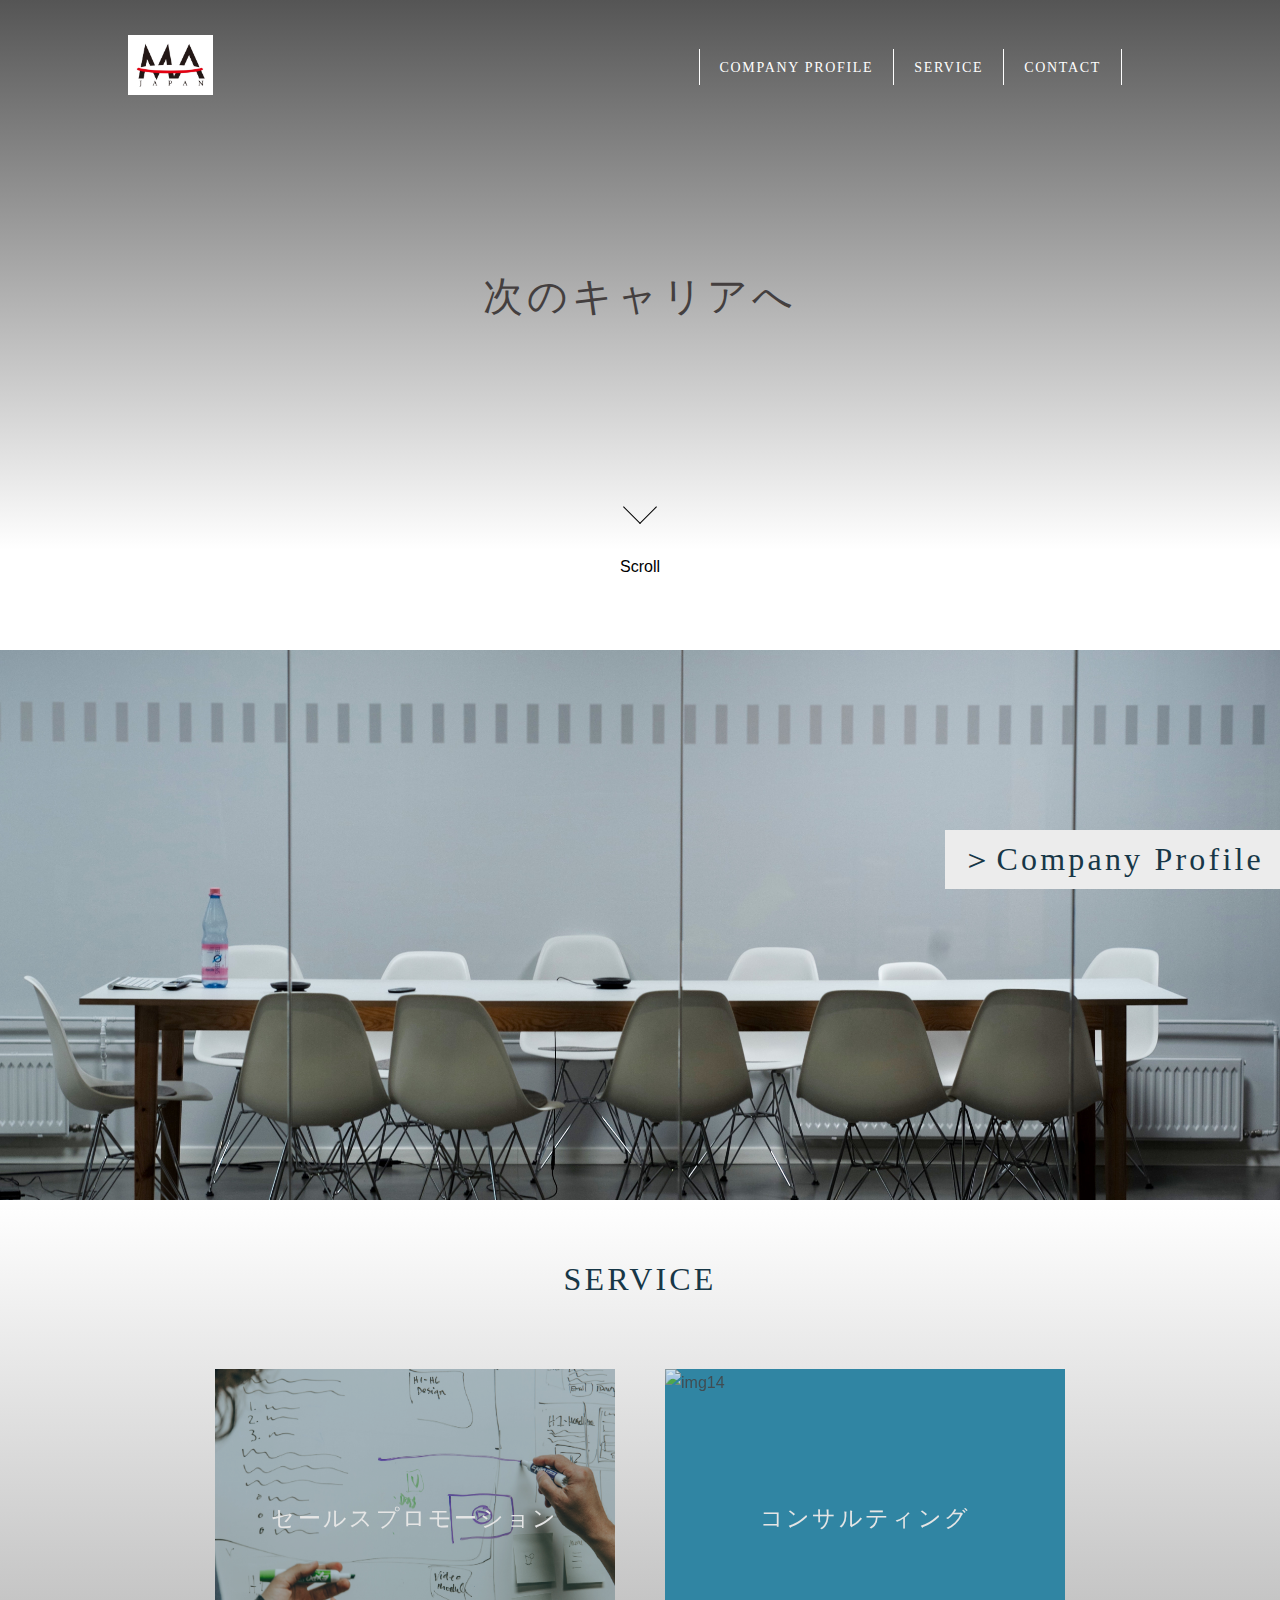
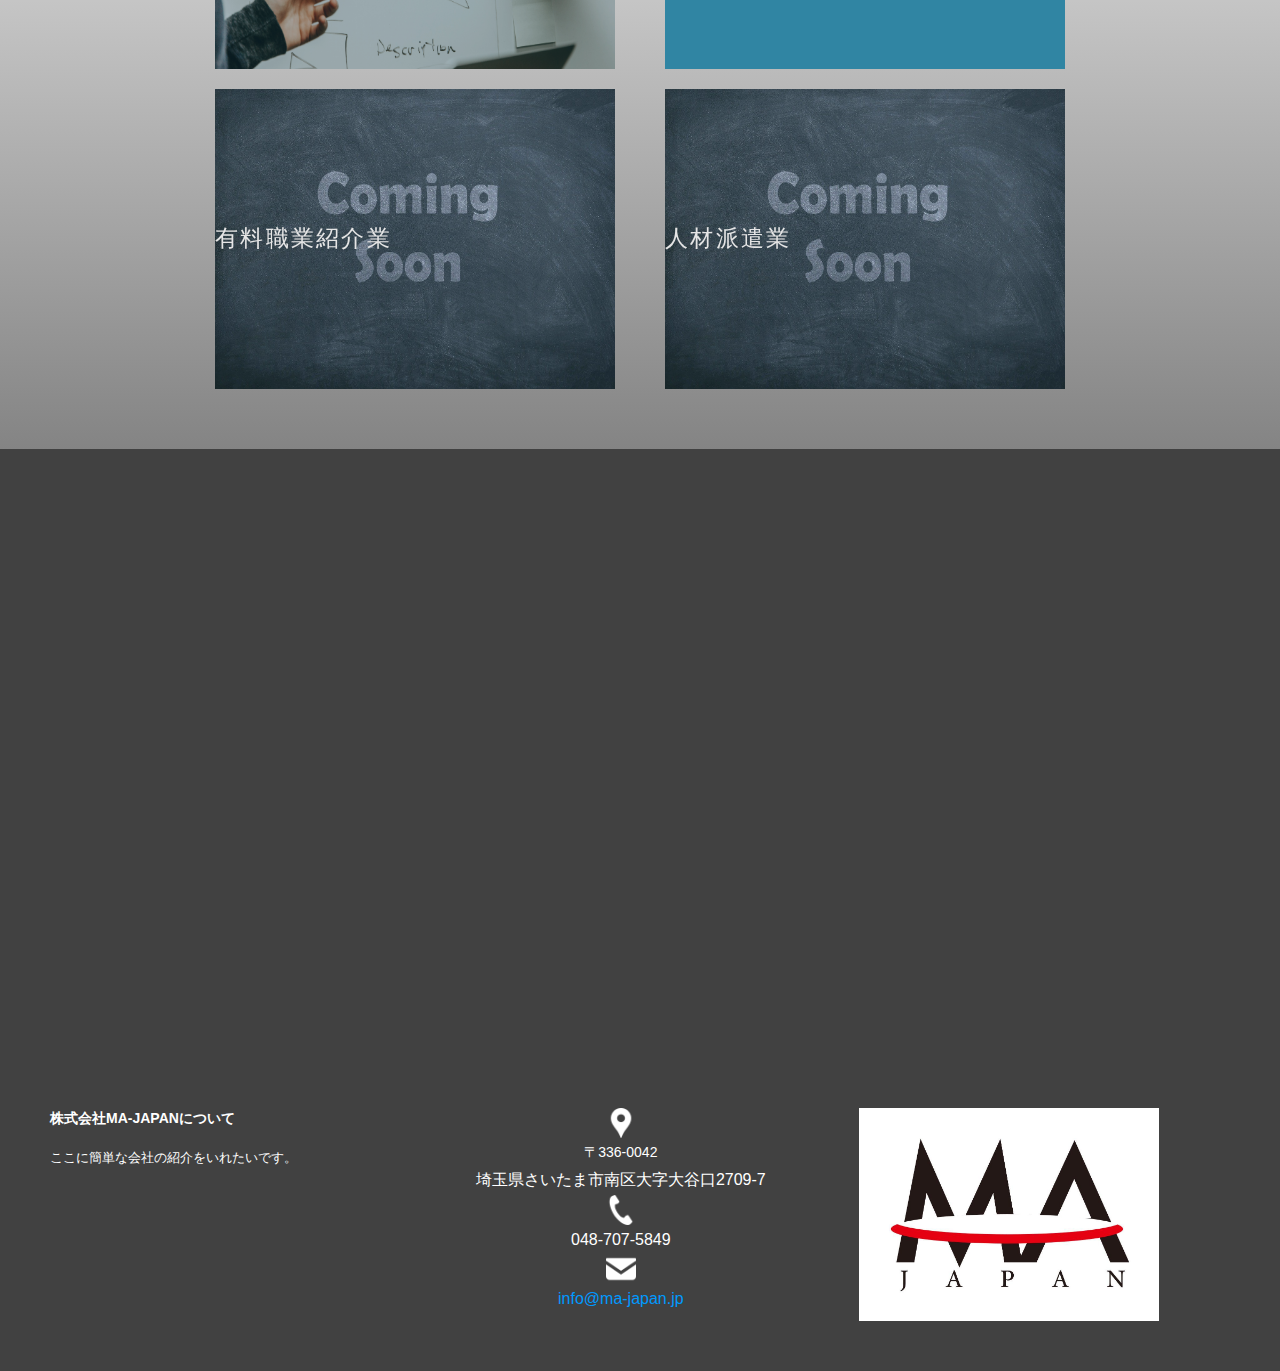
==== index.html @ 4486578c "Add files via upload" ====
<!DOCTYPE html>
<html lang="ja" xmlns:og="http://ogp.me/ns#">
<head>
  <meta http-equiv="Content-Type" content="text/html; charset=utf-8" />
  <meta http-equiv="Content-Style-Type" content="text/css" />
  <meta name="viewport" content="width=device-width, initial-scale=1, maximum-scale=1, user-scalable=no"/>
  <title>株式会社MA-JAPAN</title>
  <meta name="keywords" content="" />
  <meta name="description" content="" />
  <meta http-equiv="content-style-type" content="text/css" />
  <link rel="stylesheet" type="text/css" href="css/style.css" media="screen and (min-width: 899px)"/>
  <link rel="stylesheet" type="text/css" href="css/sp.css" media="screen and (max-width: 900px)"/>
  <link rel="stylesheet" type="text/css" href="css/index.css">
  <link rel="stylesheet" type="text/css" href="css/responsive.css">
  <script src="https://ajax.googleapis.com/ajax/libs/jquery/2.0.3/jquery.min.js"></script>
  <script type="text/javascript" src="js/common.js"></script>
  <script type="text/javascript" src="js/jquery.js"></script>
  <link rel="icon" href="img/favicon.ico">
  <script>
  $(function(){
    click_menu();
  });

  // クリックアクション
  function click_menu(){
    $('a[href^="#"]').click(function(){
      var speed = 1000;
      var href = $(this).attr("href");
      var target = $(href == "#" || href == "" ? 'html' : href);
      var position = target.offset().top;
      $('body,html').animate({scrollTop:position}, speed, 'swing');
      return false;
    });
  }

  // ローディングアニメーション
  window.onload = function() {
    let spinner = document.getElementById('my-spinner');

    // .box に .loaded を追加してローディング表示を消す
    spinner.classList.add('loaded');
  }
</script>
</head>
<body>
  <div id="my-spinner" class="box">
    <!-- type1 〜 type8 はお好みで -->
    <div class="spinner type1">
      <span>Loading...</span>
    </div>
  </div>
  <div id="main_all">
    <header>
      <!-- ヘッダー部分 -->
      <div id="main_header">
        <!-- <a href="index.html"><p class="main_header_logo">MA-JAPAN</p></a> -->
        <div id="main_header_logo">
          <img src="img/white_logo.jpg" alt="ヘッダーロゴ"></a>
          <div id="logo_font">
            <!-- <p>MA-JAPAN</p> -->
          </div>
        </div>
        <div id="main_header_info">
          <ul class="header_menu">
            <li class="btn1"><a href="company.html">COMPANY PROFILE</a></li>
            <li class="btn2"><a href="service.html">SERVICE</a></li>
            <li class="btn3"><a href="contact.html">CONTACT</a></li>
          </ul>
        </div>
      </div>
      <!-- ここからメイン部分 -->
      <a class="menu">
        <span class="menu__line menu__line--top"></span>
        <span class="menu__line menu__line--center"></span>
        <span class="menu__line menu__line--bottom"></span>
      </a>
      <nav class="gnav">
        <div class="gnav__wrap">
          <ul class="gnav__menu">
            <li class="gnav__menu__item"><a href="company.html">COMPANY PROFILE</a></li>
            <li class="gnav__menu__item"><a href="service.html">SERVICE</a></li>
            <li class="gnav__menu__item"><a href="contact.html">CONTACT</a></li>
          </ul>
        </div>
      </nav>
    </header>
    <main>
      <!-- <div id="container"> -->
      <div id="inner">
        <p classs="main_l">次のキャリアへ</p>
      </div><!-- inner -->
      <div id="scroll">
        <a href="#main_next"><span></span>Scroll</a>
      </div>
    </div>
    <div id="main_next">
    </div>
    <div id="servise_font">
      <a href="company.html" class="btn-flat-simple">
        <i class="fa fa-caret-right"></i>
        ＞Company Profile
      </a>
    </div>
    <div id="img_f">
      <!-- <img src="img/scott-graham-5fNmWej4tAA-unsplash.jpg" alt="FEATURES" class="img" width="50%"> -->
    </div>
    <div id="second_all">
      <div id="servise">
        <p class="btn-flat">
          <i class="fa fa-caret-right"></i>
          SERVICE
        </p>
      </div>
      <div id="servise_all">
        <div class="grid">
          <div id="service_pic">
            <li>
              <figure class="effect-sadie">
                <img src="img/kaleidico-26MJGnCM0Wc-unsplash.jpg" alt="img02"/>
                <figcaption>
                  <h2>セールスプロモーション<span></span></h2>
                  <p>マーケティングや広告と連携することで、売り上げだけでなくユーザーエクスペリエンスを向上することができます。</p>
                  <a href="service.html">View more</a>
                </figcaption>
              </figure>
            </li>
          </div>
          <div id="service_pic">
            <figure class="effect-sadie">
              <img src="img/https___www.lifeofpix.com_wp-content_uploads_2018_06_310-jira1109-chim.jpg" alt="img14"/>
              <figcaption>
                <h2>コンサルティング <span></span></h2>
                <p>ここに簡単な解説を入れます。</p>
                <a href="service.html">View more</a>
              </figcaption>
            </figure>
          </div>
        </div>
        <div class="grid">
          <div id="service_pic">
            <figure class="effect-sadie">
              <img src="img/coming-soon-2550190_1280.jpg" alt="img02"/>
              <figcaption>
                <h3>有料職業紹介業 <span></span></h3>
                <p>ここに簡単な解説を入れます。</p>
                <a href="service.html">View more</a>
              </figcaption>
            </figure>
          </div>
          <div id="service_pic">
            <figure class="effect-sadie">
              <img src="img/coming-soon-2550190_1280.jpg" alt="img14"/>
              <figcaption>
                <h3>人材派遣業 <span></span></h3>
                <p>ここに簡単な解説を入れます。</p>
                <a href="service.html">View more</a>
              </figcaption>
            </figure>
          </div>
        </div>
      </div>
    </div>
  </main>
  <div id="map">
    <iframe src="https://www.google.com/maps/embed?pb=!1m18!1m12!1m3!1d5468.989412065244!2d139.69213723415893!3d35.86037176868187!2m3!1f0!2f0!3f0!3m2!1i1024!2i768!4f13.1!3m3!1m2!1s0x6018954a46670385%3A0x32620290a5b397e2!2z44CSMzM2LTAwNDIg5Z-8546J55yM44GV44GE44Gf44G-5biC5Y2X5Yy65aSn5a2X5aSn6LC35Y-j77yS77yX77yQ77yZ4oiS77yX!5e0!3m2!1sja!2sjp!4v1597190887339!5m2!1sja!2sjp"
    width="100%" height="600px" frameborder="0" style=filter:grayscale(50%);-webkit-filter:grayscale(50%) allowfullscreen></iframe>
  </div>
  <footer class="footer">
    <div class="footer-left col-md-4 col-sm-6">
      <p class="about">
        <span>株式会社MA-JAPANについて</span> ここに簡単な会社の紹介をいれたいです。
      </p>
      <!-- <div class="icons">
      <a href="#"><i class="fa fa-facebook"></i></a>
      <a href="#"><i class="fa fa-twitter"></i></a>
      <a href="#"><i class="fa fa-linkedin"></i></a>
      <a href="#"><i class="fa fa-google-plus"></i></a>
      <a href="#"><i class="fa fa-instagram"></i></a>
    </div> -->
  </div>
  <div class="footer-center col-md-4 col-sm-6">
    <img src="img/map.png" alt="tel.png">
    <div id="icon">
      <p><span> 〒336-0042</span> 埼玉県さいたま市南区大字大谷口2709-7</p>
    </div>
    <img src="img/tel.png" alt="tel.png">
    <div id="icon">
      <p> 048-707-5849</p>
    </div>
    <img src="img/mail.png" alt="tel.png">
    <div id="icon">
      <p><a href="#">info@ma-japan.jp</a></p>
    </div>
  </div>
  <div class="footer-right col-md-4 col-sm-6">
    <!-- <h2> Company<span> logo</span></h2> -->
    <img src="img/white_logo.jpg" alt=""></a>
    <!-- <p class="name"> Company Name &copy; 2016</p> -->
  </div>
</footer>
<div class="clear"></div>
</body>
</html>
---- css/style.css ----
@charset "utf-8";
*{margin:0;padding:0;}
body{
	font: 15px "游ゴシック","YuGothic","ヒラギノ角ゴ Pro W3","Hiragino Kaku Gothic Pro","ＭＳ Ｐゴシック","MS PGothic","メイリオ","Meiryo",arial,Osaka,Sans-Serif;
	color:#443f3f;
	min-width:1080px;
	line-height: 1.8em;
	position: relative;
}
a{
	text-decoration:none;
	color:#1d2088;
}
a:hover{
	color: #CB99CA;
	text-decoration:none;
}
a:active, a:focus{
	outline: 0;
}
a:hover img{
	opacity:0.9;
	filter:alpha(opacity=90);
	-ms-filter: “alpha( opacity=90 )”;
}
img{
	border:0;
}
ul,li{
	list-style: none;
}
.clear{
	clear:both;
}
.center{
	text-align:center;
}
.left{
	text-align: left;
}
.right{
	text-align: right;
}

/* PC専用 */
.pcnon{
	display: none;
}

/* ヘッダー */
h1{
	text-align:center;
	font-size: 12px;
	font-weight: normal;
}
h2{
	text-align:center;
	padding-top: 15px;
}
h2 img{
	width: 189px;
}

@charset "utf-8";

*{margin:0;padding:0;}

/* メニュー */

/*menu*/
.menu{
    height: 20px;
    position: absolute;
    right: 20px;
    top: 55px;
    width: 30px;
    z-index: 99;
		cursor: pointer;
		display: none
}
.menu__line{
    background: white;
    display: block;
    height: 2px;
    position: absolute;
    transition:transform .3s;
    width: 100%;
}
.menu__line--center{
    top: 9px;
}
.menu__line--bottom{
    bottom: 0;
}
.menu__line--top.active{
    top: 8px;
    transform: rotate(45deg);
}
.menu__line--center.active{
    transform:scaleX(0);
}
.menu__line--bottom.active{
    bottom: 10px;
    transform: rotate(135deg);
}
/*gnav*/
.gnav{
    background: rgba(0,0,0,0.8);
    display: none;
    height: 100%;
    position: fixed;
    width: 100%;
    z-index: 98;
    top: 0;
}
.gnav__wrap{
    align-items:center;
    display: flex;
    justify-content: center;
    position: absolute;
    width: 100%;
}
.gnav__menu__item{
    margin: 40px 0;
}
.gnav__menu__item a{
	color: #fff;
    font-size: 2em;
    font-weight: bold;
    padding: 40px;
	text-decoration: none;
    transition: .5s;
}
.gnav__menu__item a:hover{
    color: #666;
}


/* メイン */
.inner{
	width:1030px;
	margin:0 auto;
}

/* フッター */
.footlogo{
	background: #eee;
	text-align: center;
	margin-top: 70px;
	padding: 20px 0 18px;
}
.footlogo img{
	width: 189px;
}
---- css/sp.css ----
@charset "utf-8";
@import url("css/drawer.min.css");

*{margin:0;padding:0;}
body{
	font: 14px "游ゴシック","YuGothic","ヒラギノ角ゴ Pro W3","Hiragino Kaku Gothic Pro","ＭＳ Ｐゴシック","MS PGothic","メイリオ","Meiryo",arial,Osaka,Sans-Serif;
	color:#443f3f;
	line-height: 1.8em;
}
a{
	text-decoration:none;
	color:#1d2088;
}
a:hover{
	color: #FAEE00;
	text-decoration:none;
}
a:active, a:focus{
	outline: 0;
}
a:hover img{
	opacity:0.9;
	filter:alpha(opacity=90);
	-ms-filter: “alpha( opacity=90 )”;
}
img{
	border:0;
}
ul,li{
	list-style: none;
}
.clear{
	clear:both;
}
.center{
	text-align:center;
}
.left{
	text-align: left;
}
.right{
	text-align: right;
}
/* SP専用 */
.spnone{
	display: none;
}

/* ヘッダー */
h1{
	font-size: 11px;
	font-weight: normal;
	text-align: center;
}
header h2{
	padding: 10px 0 10px;
	text-align:center;
}
header h2 img{
	width: 37%;
}

/* メニュー */

/*menu*/
.menu{
    height: 20px;
    position: absolute;
    right: 20px;
    top: 55px;
    width: 30px;
    z-index: 99;
		/* display: none; */
}
.menu__line{
    background: white;
    display: block;
    height: 2px;
    position: absolute;
    transition:transform .3s;
    width: 100%;
}
.menu__line--center{
    top: 9px;
}
.menu__line--bottom{
    bottom: 0;
}
.menu__line--top.active{
    top: 8px;
    transform: rotate(45deg);
}
.menu__line--center.active{
    transform:scaleX(0);
}
.menu__line--bottom.active{
    bottom: 10px;
    transform: rotate(135deg);
}
/*gnav*/
.gnav{
    background: rgba(0,0,0,0.8);
    display: none;
    height: 100%;
    position: fixed;
    width: 100%;
    z-index: 98;
    top: 0;
}
.gnav__wrap{
    align-items:center;
    display: flex;
    /* height: 100%; */
    justify-content: center;
    position: absolute;
    width: 100%;
}
.gnav__menu__item{
    margin: 40px 0;
}

.gnav__menu {
	margin-top: 40px;
}

.gnav__menu__item a{
	color: #fff;
    font-size: 2em;
    font-weight: bold;
    /* padding: 40px; */
	text-decoration: none;
    transition: .5s;
}
.gnav__menu__item a:hover{
    color: #666;
}


/* メイン */
.spinner{
	width:92%;
	margin:0 auto;
}

/* フッター */
footer{
	background: #eee;
	padding: 30px 0 28px;
	/* margin-top: 50px; */
}
.footlogo{
	text-align: center;
}
.footlogo img{
	width: 40%;
}

/* ページトップ */
#page-top {
	position: fixed;
	bottom: 0px;
	right: 20px;
	font-size: 10px;
  font-weight:bold;
	z-index: 9999;
	background: #000;
	border-radius: 5px;
	letter-spacing: 0.1em;
	text-align:center;
	line-height:1.3em;
}
#page-top a {
	color: #fff;
	display: block;
  padding: 6px 4px 5px 5px;
}
#page-top a:hover {
	background: #f4901e;
  color: #fff;
  border-radius: 5px;
}
---- css/index.css ----
@charset "UTF-8";

/*---Reset---*/
body, h1, h2, h3, h4, h5, h6, p, address,
ul, ol, li, dl, dt, dd, img, form, table, tr, th, td {
	margin: 0;
	padding: 0;
	border: none;
	font-style: normal;
	font-weight: normal;
	font-size: 100%;
	text-align: left;
	list-style-type: none;
	border-collapse: collapse;
}

textarea { font-size: 100%; vertical-align:middle;}
img { border-style: none; display: block; }
hr { display: none; }
em{font-style: normal}
input{line-height:auto;vertical-align:middle;}
strong.more{color:#c30}
a{text-decoration: none;}

html {
}

body {
	font-family:'ヒラギノ角ゴ Pro W3','Hiragino Kaku Gothic Pro','メイリオ',Meiryo,'ＭＳ Ｐゴシック',sans-serif;
}

/*クラス定義*/
.clearfix:after {
	content: ".";
	display: block;
	clear: both;
	height: 0;
	visibility: hidden;
}

.clearfix {
	display: inline-table;
}

/* Hides from IE-mac \*/
* html .clearfix{height: 1%;}
*+html .clearfix{min-height: 1%;}
.clearfix {display: block;}
/* End hide from IE-mac */

* {
	-webkit-box-sizing: border-box;
	-moz-box-sizing: border-box;
	-o-box-sizing: border-box;
	-ms-box-sizing: border-box;
	box-sizing: border-box;
}

/*--- ページ基本デザイン ---*/

/* ローディングアニメーション */
.spinner {
  position: absolute;
  top: 50%;
  left: 50%;
  -webkit-transform: translate(-50%, -50%);
          transform: translate(-50%, -50%);
  -webkit-transform-origin: center;
          transform-origin: center;
  width: 120px;
  height: 120px;
}

/* Loading テキスト */
.spinner span {
  position: absolute;
  top: 50%;
  left: 50%;
  -webkit-transform: translate(-50%, -50%);
          transform: translate(-50%, -50%);
  font-size: 12px;
}
/* 1番目のアニメーションの場合 */
.spinner.type1 {
  border-radius: 50%;
  border-width: 8px;
  border-style: solid;
  border-color: #fff rgba(255, 255, 255, 0.12) rgba(255, 255, 255, 0.12);
  /* ローディング要素のアニメーションを指定 */
  -webkit-animation: spinner1_1 1.5s infinite linear forwards;
          animation: spinner1_1 1.5s infinite linear forwards;
}
.spinner.type1 span {
  /* Loading テキストのアニメーションを指定 */
  animation: spinner_loading_text 1.5s infinite linear forwards reverse;
}

/* ローディング要素のアニメーション内容 */
@-webkit-keyframes spinner1_1 {
  0% {
    -webkit-transform: translate(-50%, -50%) rotate(0);
            transform: translate(-50%, -50%) rotate(0);
  }
  100% {
    -webkit-transform: translate(-50%, -50%) rotate(360deg);
            transform: translate(-50%, -50%) rotate(360deg);
  }
}

@keyframes spinner1_1 {
  0% {
    -webkit-transform: translate(-50%, -50%) rotate(0);
            transform: translate(-50%, -50%) rotate(0);
  }
  100% {
    -webkit-transform: translate(-50%, -50%) rotate(360deg);
            transform: translate(-50%, -50%) rotate(360deg);
  }
}

/* Loading テキストのアニメーション内容 */
@-webkit-keyframes spinner_loading_text {
  0% {
    opacity: 1;
    -webkit-transform: translate(-50%, -50%) rotate(0deg);
            transform: translate(-50%, -50%) rotate(0deg);
  }
  50% {
    opacity: 0;
    -webkit-transform: translate(-50%, -50%) rotate(180deg);
            transform: translate(-50%, -50%) rotate(180deg);
  }
  100% {
    opacity: 1;
    -webkit-transform: translate(-50%, -50%) rotate(360deg);
            transform: translate(-50%, -50%) rotate(360deg);
  }
}
@keyframes spinner_loading_text {
  0% {
    opacity: 1;
    -webkit-transform: translate(-50%, -50%) rotate(0deg);
            transform: translate(-50%, -50%) rotate(0deg);
  }
  50% {
    opacity: 0;
    -webkit-transform: translate(-50%, -50%) rotate(180deg);
            transform: translate(-50%, -50%) rotate(180deg);
  }
  100% {
    opacity: 1;
    -webkit-transform: translate(-50%, -50%) rotate(360deg);
            transform: translate(-50%, -50%) rotate(360deg);
  }
}

.box{
  position: fixed;
  top: 0;
  left: 0;
  width: 100vw;
  height: 100vh;
  z-index: 9999;
  -webkit-transition: all 1.2s ease; /* 1.2秒でフェードアウト */
          transition: all 1.2s ease;
  color: #fff; /* ローディングアニメーションカラー */
  background-color: #333; /* 背景カラー */
}

/* ローディング表示を消すための定義 */
.box.loaded{
  opacity:0;
  visibility:hidden;
  pointer-events:none;
}



#scroll {
	padding-top: 30px;
	margin: 0 auto;
	text-align: center;
}
 #scroll a {
  padding-top: 70px;
	color: black;
}
#scroll a span {
  position: absolute;
  top: 90%;
  left: 50%;
  width: 24px;
  height: 24px;
  margin-left: -12px;
  border-left: 1px solid black;
  border-bottom: 1px solid black;
  -webkit-transform: rotate(-45deg);
  transform: rotate(-45deg);
  -webkit-animation: sdb 1.5s infinite;
  animation: sdb 1.5s infinite;
  box-sizing: border-box;
}
@-webkit-keyframes sdb {
  0% {
    -webkit-transform: rotate(-45deg) translate(0, 0);
    opacity: 0;
  }
  50% {
    opacity: 1;
  }
  100% {
    -webkit-transform: rotate(-45deg) translate(-20px, 20px);
    opacity: 0;
  }
}
@keyframes sdb {
  0% {
    transform: rotate(-45deg) translate(0, 0);
    opacity: 0;
  }
  50% {
    opacity: 1;
  }
  100% {
    transform: rotate(-45deg) translate(-20px, 20px);
    opacity: 0;
  }
}

#main_all {
	background-size: cover;
	background-position: center;
	background-repeat: no-repeat;
	height: 550px;
	width: 100%;
	background: -moz-linear-gradient(top, #555555, #FFF);
	background: -webkit-linear-gradient(top, #555555, #FFF);
	background: linear-gradient(to bottom, #555555, #FFF);
	margin-bottom: 100px;
	position: relative;
}


#main_header {
	width: 1140px;
	margin: 0 auto;
	height: 70px;
	padding-top: 20px;
	/* border-bottom: 1px solid #9f9f9f; */
	/* background-color: yellow; */
}

#main_header_logo {
	display: flex;
	/* background-color: #9f9f9f; */
	float: left;
	height: 70px;
	width: 70px;
	font-size: 14px;
	color: white;
	/* line-height: 60px; */
	padding-top: 15px;
	font-family: 'Roboto Slab', serif
}

#main_header_logo img {
	height: 60px;
}

#logo_font p{
	width: 80px;
	padding-top: 15px;
}

#main_header_info {
	/* background-color: green; */
	float: right;
	margin: 29px 30px;
}

/* liと：の間を空けると反応しないよ */
#main_header_info li:first-child {
	border-left: 1px solid white;
}

#main_header_info li {
	float: left;
	border-right: 1px solid white;
	padding: 10px 20px;
	line-height: 15px;
}

#main_header_info li a {
	font-size: 14px;
	color: white;
	line-height: 15px;
	/* font-family: sans-serif; */
	font-family: 'Roboto Slab', serif;
	letter-spacing: 0.12em;
	position: relative;
	display: inline-block;
	transition: .3s;
}

#main_header_info li a::after {
  position: absolute;
  bottom: 0;
  left: 0;
  content: '';
  width: 0;
  height: 1px;
  background-color: white;
  transition: .3s;
}
#main_header_info li a:hover::after {
  width: 100%;
}



#inner {
	margin: 200px auto;
}

 #inner  p{
	font-size: 40px;
	font-weight: 200;
	line-height: 1.33333333;
	letter-spacing: 0.1em;
	text-align: center;
	font-family: 'Roboto Slab', serif;
	width: 314px;
	margin: 0 auto;
	/* color: #EEEEEE; */
}

#servise_font {
	font-size: 32px;
	font-weight: 200;
	line-height: 1.33333333;
	letter-spacing: 0.1em;
	font-family: 'Roboto Slab', serif;
	margin-top: 180px;
	/* width: 40%; */
	float: right;
	text-align: center;
}

#img_f {
	background-image: url(../img/pawel-chu-ULh0i2txBCY-unsplash.jpg);
	background-size: cover;
	background-position: center;
	background-repeat: no-repeat;
	height: 550px;
	width: 100%;
}

#servise {
	font-size: 32px;
	font-weight: 200;
	line-height: 1.33333333;
	letter-spacing: 0.1em;
	font-family: 'Roboto Slab', serif;
	text-align: center;
	margin: 0 0 50px 0;
	padding-top: 50px;
}

#service_pic {
	padding: 10px;
	margin: 0 auto;
}

.btn-flat-simple {
  position: relative;
  display: inline-block;
  padding: 0.25em 0.5em;
  text-decoration: none;
  color: #173747;
  background: #ECECEC;
  transition: .4s;
}

.btn-flat {
  position: relative;
  display: inline-block;
  padding: 0.25em 0.5em;
  text-decoration: none;
  color: #173747;
  transition: .4s;
}


.btn-flat-simple:hover {
  background: #FF6928	;
  color: white;
}

#second_all {
	background-size: cover;
	background-position: center;
	background-repeat: no-repeat;
	height: 100%;
	width: 100%;
	background: -moz-linear-gradient(top, #555555, #FFF);
	background: -webkit-linear-gradient(top, #555555, #FFF);
	background: linear-gradient(to bottom, #FFF, #848484);
	position: relative;
	padding-bottom: 50px;
}


.grid {
	position: relative;
	margin: 0 auto;
	max-width: 900px;
	list-style: none;
	text-align: center;
	display: flex;
	flex-wrap: wrap;
}

/* Common style */
.grid figure {
	position: relative;
	overflow: hidden;
	margin: 0 auto;
	background: #3085a3;
	text-align: center;
	cursor: pointer;
	display: flex;
	flex-wrap: wrap;
	width: 400px;
	height: 300px;
}

.grid figure img {
	position: relative;
	display: block;
	min-height: 100%;
	max-width: 100%;
	opacity: 0.8;
}

.grid figure figcaption {
	padding: 2em;
	color: #fff;
	text-transform: uppercase;
	font-size: 1.25em;
	-webkit-backface-visibility: hidden;
	backface-visibility: hidden;
}

.grid figure figcaption::before,
.grid figure figcaption::after {
	pointer-events: none;
}

.grid figure figcaption,
.grid figure figcaption > a {
	position: absolute;
	top: 0;
	left: 0;
	width: 100%;
	height: 100%;
}

/* Anchor will cover the whole item by default */
/* For some effects it will show as a button */
.grid figure figcaption > a {
	z-index: 1000;
	text-indent: 200%;
	white-space: nowrap;
	font-size: 0;
	opacity: 0;
}

.grid figure h2 {
	word-spacing: -0.15em;
	font-weight: 300;
}

.grid figure h2 span {
	font-weight: 800;
}

.grid figure h2,
.grid figure p {
	margin: 0;
}

.grid figure p {
	letter-spacing: 1px;
	font-size: 68.5%;
}

/* Individual effects */

/*---------------*/
/***** Lily *****/
/*---------------*/

figure.effect-lily img {
	max-width: none;
	width: -webkit-calc(100% + 50px);
	width: calc(100% + 50px);
	opacity: 0.7;
	-webkit-transition: opacity 0.35s, -webkit-transform 0.35s;
	transition: opacity 0.35s, transform 0.35s;
	-webkit-transform: translate3d(-40px,0, 0);
	transform: translate3d(-40px,0,0);
}

figure.effect-lily figcaption {
	text-align: left;
}

figure.effect-lily figcaption > div {
	position: absolute;
	bottom: 0;
	left: 0;
	padding: 2em;
	width: 100%;
	height: 50%;
}

figure.effect-lily h2,
figure.effect-lily p {
	-webkit-transform: translate3d(0,40px,0);
	transform: translate3d(0,40px,0);
}

figure.effect-lily h2 {
	-webkit-transition: -webkit-transform 0.35s;
	transition: transform 0.35s;
}

figure.effect-lily p {
	color: rgba(255,255,255,0.8);
	opacity: 0;
	-webkit-transition: opacity 0.2s, -webkit-transform 0.35s;
	transition: opacity 0.2s, transform 0.35s;
}

figure.effect-lily:hover img,
figure.effect-lily:hover p {
	opacity: 1;
}

figure.effect-lily:hover img,
figure.effect-lily:hover h2,
figure.effect-lily:hover p {
	-webkit-transform: translate3d(0,0,0);
	transform: translate3d(0,0,0);
}

figure.effect-lily:hover p {
	-webkit-transition-delay: 0.05s;
	transition-delay: 0.05s;
	-webkit-transition-duration: 0.35s;
	transition-duration: 0.35s;
}

/*---------------*/
/***** Sadie *****/
/*---------------*/

figure.effect-sadie figcaption::before {
	position: absolute;
	top: 0;
	left: 0;
	width: 100%;
	height: 100%;
	background: -webkit-linear-gradient(top, rgba(72,76,97,0) 0%, rgba(72,76,97,0.8) 75%);
	background: linear-gradient(to bottom, rgba(72,76,97,0) 0%, rgba(72,76,97,0.8) 75%);
	content: '';
	opacity: 0;
	-webkit-transform: translate3d(0,50%,0);
	transform: translate3d(0,50%,0);
}

figure.effect-sadie h2 {
	position: absolute;
	top: 50%;
	left: 0;
	width: 100%;
	text-align: center;
	font-size: 23px;
	color: #e5e5e5;
	-webkit-transition: -webkit-transform 0.35s, color 0.35s;
	transition: transform 0.35s, color 0.35s;
	-webkit-transform: translate3d(0,-50%,0);
	transform: translate3d(0,-50%,0);
}

figure.effect-sadie h3 {
	position: absolute;
	top: 50%;
	left: 0;
	width: 100%;
	/* text-align: center; */
	font-size: 23px;
	color: #e5e5e5;
	-webkit-transition: -webkit-transform 0.35s, color 0.35s;
	transition: transform 0.35s, color 0.35s;
	-webkit-transform: translate3d(0,-50%,0);
	transform: translate3d(0,-50%,0);
}


figure.effect-sadie figcaption::before,
figure.effect-sadie p {
	-webkit-transition: opacity 0.35s, -webkit-transform 0.35s;
	transition: opacity 0.35s, transform 0.35s;
}

figure.effect-sadie p {
	position: absolute;
	bottom: 0;
	left: 0;
	padding: 2em;
	width: 100%;
	opacity: 0;
	-webkit-transform: translate3d(0,10px,0);
	transform: translate3d(0,10px,0);
}

figure.effect-sadie:hover h2 {
	color: #fff;
	-webkit-transform: translate3d(0,-50%,0) translate3d(0,-40px,0);
	transform: translate3d(0,-50%,0) translate3d(0,-40px,0);
}
figure.effect-sadie:hover h3 {
	color: #fff;
	-webkit-transform: translate3d(0,-50%,0) translate3d(0,-40px,0);
	transform: translate3d(0,-50%,0) translate3d(0,-40px,0);
}


figure.effect-sadie:hover figcaption::before ,
figure.effect-sadie:hover p {
	opacity: 1;
	-webkit-transform: translate3d(0,0,0);
	transform: translate3d(0,0,0);
}

/*---------------*/
/***** Roxy *****/
/*---------------*/

figure.effect-roxy {
	background: -webkit-linear-gradient(45deg, #ff89e9 0%, #05abe0 100%);
	background: linear-gradient(45deg, #ff89e9 0%,#05abe0 100%);
}

figure.effect-roxy img {
	max-width: none;
	width: -webkit-calc(100% + 60px);
	width: calc(100% + 60px);
	-webkit-transition: opacity 0.35s, -webkit-transform 0.35s;
	transition: opacity 0.35s, transform 0.35s;
	-webkit-transform: translate3d(-50px,0,0);
	transform: translate3d(-50px,0,0);
}

figure.effect-roxy figcaption::before {
	position: absolute;
	top: 30px;
	right: 30px;
	bottom: 30px;
	left: 30px;
	border: 1px solid #fff;
	content: '';
	opacity: 0;
	-webkit-transition: opacity 0.35s, -webkit-transform 0.35s;
	transition: opacity 0.35s, transform 0.35s;
	-webkit-transform: translate3d(-20px,0,0);
	transform: translate3d(-20px,0,0);
}

figure.effect-roxy figcaption {
	padding: 3em;
	text-align: left;
}

figure.effect-roxy h2 {
	padding: 30% 0 10px 0;
}

figure.effect-roxy p {
	opacity: 0;
	-webkit-transition: opacity 0.35s, -webkit-transform 0.35s;
	transition: opacity 0.35s, transform 0.35s;
	-webkit-transform: translate3d(-10px,0,0);
	transform: translate3d(-10px,0,0);
}

figure.effect-roxy:hover img {
	opacity: 0.7;
	-webkit-transform: translate3d(0,0,0);
	transform: translate3d(0,0,0);
}

figure.effect-roxy:hover figcaption::before,
figure.effect-roxy:hover p {
	opacity: 1;
	-webkit-transform: translate3d(0,0,0);
	transform: translate3d(0,0,0);
}

h2 {
	text-align: center;
	font-size: 25px;
	font-weight: 200;
	line-height: 1.33333333;
	letter-spacing: 0.1em;
	text-align: center;
	font-family: 'Roboto Slab', serif;
	color: #EEEEEE;
}

h3 {
	text-align: center;
	font-size: 25px;
	font-weight: 200;
	line-height: 1.33333333;
	letter-spacing: 0.1em;
	text-align: center;
	font-family: 'Roboto Slab', serif;
	color: #EEEEEE;
}


.footer {
  background-color: #414141;
  width: 100%;
  text-align: left;
  font-family: sans-serif;
  font-weight: bold;
  font-size: 16px;
  padding: 50px;
}

.footer .footer-left,
.footer .footer-center,
.footer .footer-right {

  display: inline-block;
  vertical-align: top;
}


/* footer left*/

.footer .footer-left {
  width: 33%;
  padding-right: 15px;
}

.footer .about {
  line-height: 20px;
  color: #ffffff;
  font-size: 13px;
  font-weight: normal;
  margin: 0;
}

.footer .about span {
  display: block;
  color: #ffffff;
  font-size: 14px;
  font-weight: bold;
  margin-bottom: 20px;
}

.footer .icons {
  margin-top: 25px;
}

.footer .icons a {
  display: inline-block;
  width: 35px;
  height: 35px;
  cursor: pointer;
  background-color: #33383b;
  border-radius: 2px;
  font-size: 20px;
  color: #ffffff;
  text-align: center;
  line-height: 35px;
  margin-right: 3px;
  margin-bottom: 5px;
}


/* footer center*/

.footer .footer-center {
  width: 30%;
}

.footer .footer-center i {
  background-color: #33383b;
  color: #ffffff;
  font-size: 25px;
  width: 38px;
  height: 38px;
  border-radius: 50%;
  text-align: center;
  line-height: 42px;
  margin: 10px 15px;
  vertical-align: middle;
}

.footer .footer-center i.fa-envelope {
  font-size: 17px;
  line-height: 38px;
}

.footer .footer-center p {
  display: inline-block;
  color: #ffffff;
  vertical-align: middle;
  margin: 0;
	text-align: center;
}

.footer .footer-center p span {
  display: block;
  font-weight: normal;
  font-size: 14px;
  line-height: 2;
	text-align: center;
}

.footer .footer-center p a {
  color: #0099ff;
  text-decoration: none;
}

.footer .footer-center img {
	width: 30px;
	color: white;
	margin: 0 auto;
}

#icon {
	text-align: center;
}

/* footer right*/

.footer .footer-right {
  width: 35%;
}

.footer .footer-right img {
	width: 300px;
	margin: 0 auto;
}

.footer h2 {
  color: #ffffff;
  font-size: 36px;
  font-weight: normal;
  margin: 0;
}

.footer h2 span {
  color: #0099ff;
}

.footer .menu {
  color: #ffffff;
  margin: 20px 0 12px;
  padding: 0;
}

.footer .menu a {
  display: inline-block;
  line-height: 1.8;
  text-decoration: none;
  color: inherit;
}

.footer .menu a:hover {
  color: #0099ff;
}

.footer .name {
  color: #0099ff;
  font-size: 14px;
  font-weight: normal;
  margin: 0;
}

#map {
	width: 100%;
	background-color: #414141;
}

@media (max-width: 767px) {
  .footer {
    font-size: 14px;
  }
  .footer .footer-left,
  .footer .footer-center,
  .footer .footer-right {
    display: block;
    width: 100%;
    margin-bottom: 40px;
    text-align: center;
  }
  .footer .footer-center i {
    margin-left: 0;
  }
}

@media (max-width: 900px) {

	.header_menu {
		display: none;
		}

		#inner p {
		font-size: 26px;
		width: 100%;

		}
		#servise_font {
			width: 100%;
		}

		.grid figure {
			width: 60%;
		}

		#scroll {
			padding-top: 45px;
		}
		.footer .footer-right img {
			width: 80%;
		}

		.gnav__menu__item a {
			font-size: 20px;
		}

		figure.effect-sadie p {
			display: none;
		}

}

@media (max-width: 600px) {

	.grid figure {
		width: 80%;
		height: 200px;
	}
}




/*---------------*/
/***** Bubba *****/
/*---------------*/

/* @media screen and (max-width:768px) {
	#header_all_main {
		background-size: cover;
	}
	#main_header {
		width: 100%;
	}
	#main p {
		width: 100%;
	}
	#list {
		width: 100%;
		display: block;
		margin: 30px auto;
	}
	.service_pic_ul {
		width: 100%;
	}
	.recruit_box {
		width: 100%;
	}
	#recruit .recruit_container {
		width: 100%;
	}
	#recruit .recruit_container_second {
		width: 100%;
	}
	#nav-drawer {
		display: block;
		float: right;
		padding: 18px 30px 0 0;
	}
	#main_tel {
		float: left;
		padding-left: 250px;
	}
	#main_header_info ul {
		display: none;
	}
	#main p {
		width: 40%;
	}
} */
---- css/responsive.css ----
@charset "UTF-8";

/*---Reset---*/
body, h1, h2, h3, h4, h5, h6, p, address,
ul, ol, li, dl, dt, dd, img, form, table, tr, th, td {
	margin: 0;
	padding: 0;
	border: none;
	font-style: normal;
	font-weight: normal;
	font-size: 100%;
	text-align: left;
	list-style-type: none;
	border-collapse: collapse;
}

textarea { font-size: 100%; vertical-align:middle;}
img { border-style: none; display: block; }
hr { display: none; }
em{font-style: normal}
input{line-height:auto;vertical-align:middle;}
strong.more{color:#c30}
a{text-decoration: none;}

html {
}

body {
	font-family:'ヒラギノ角ゴ Pro W3','Hiragino Kaku Gothic Pro','メイリオ',Meiryo,'ＭＳ Ｐゴシック',sans-serif;
}

/*クラス定義*/
.clearfix:after {
	content: ".";
	display: block;
	clear: both;
	height: 0;
	visibility: hidden;
}

.clearfix {
	display: inline-table;
}

/* Hides from IE-mac \*/
* html .clearfix{height: 1%;}
*+html .clearfix{min-height: 1%;}
.clearfix {display: block;}
/* End hide from IE-mac */

* {
	-webkit-box-sizing: border-box;
	-moz-box-sizing: border-box;
	-o-box-sizing: border-box;
	-ms-box-sizing: border-box;
	box-sizing: border-box;
}

/*--- ページ基本デザイン ---*/
@media screen and (max-width:1366px) {

	#main_header {
		width: 80%;
	}
	#main p {
		width: 100%;
	}

	#navi table {
		width: 80%;
	}
}
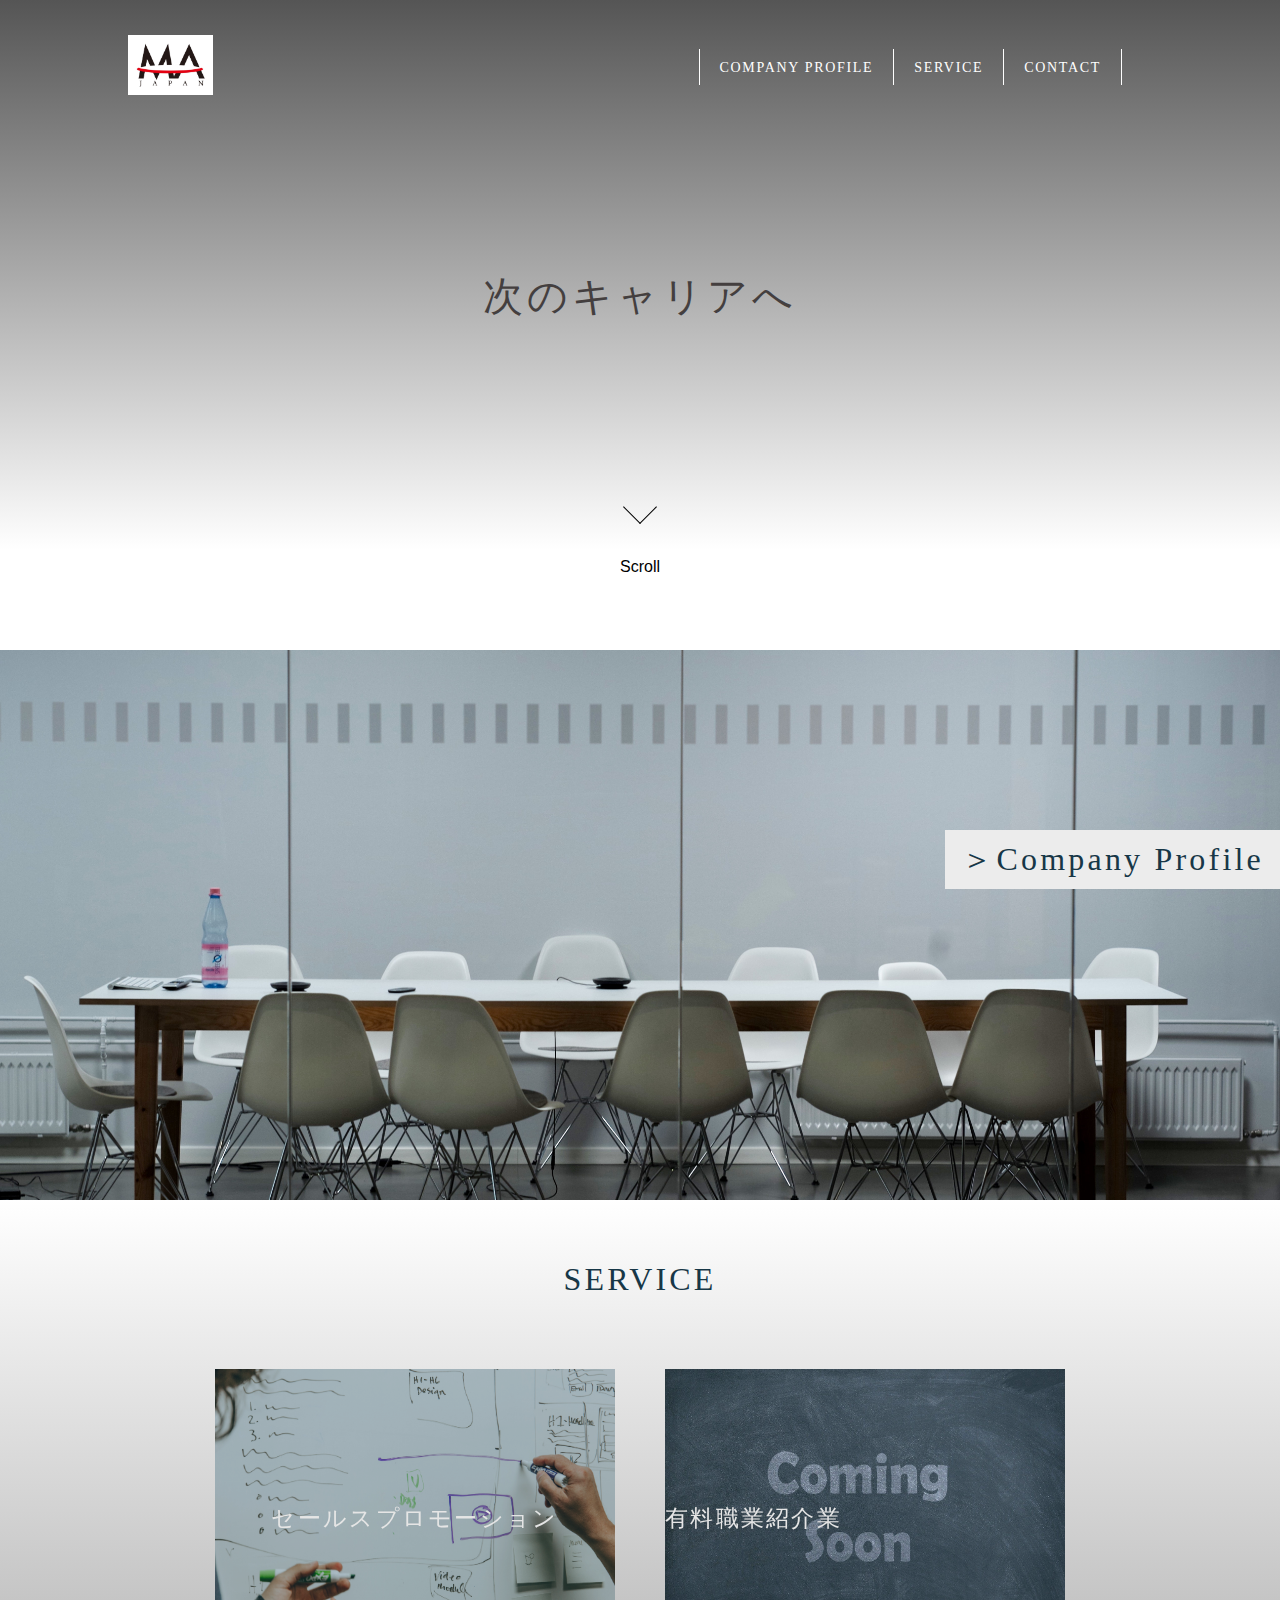
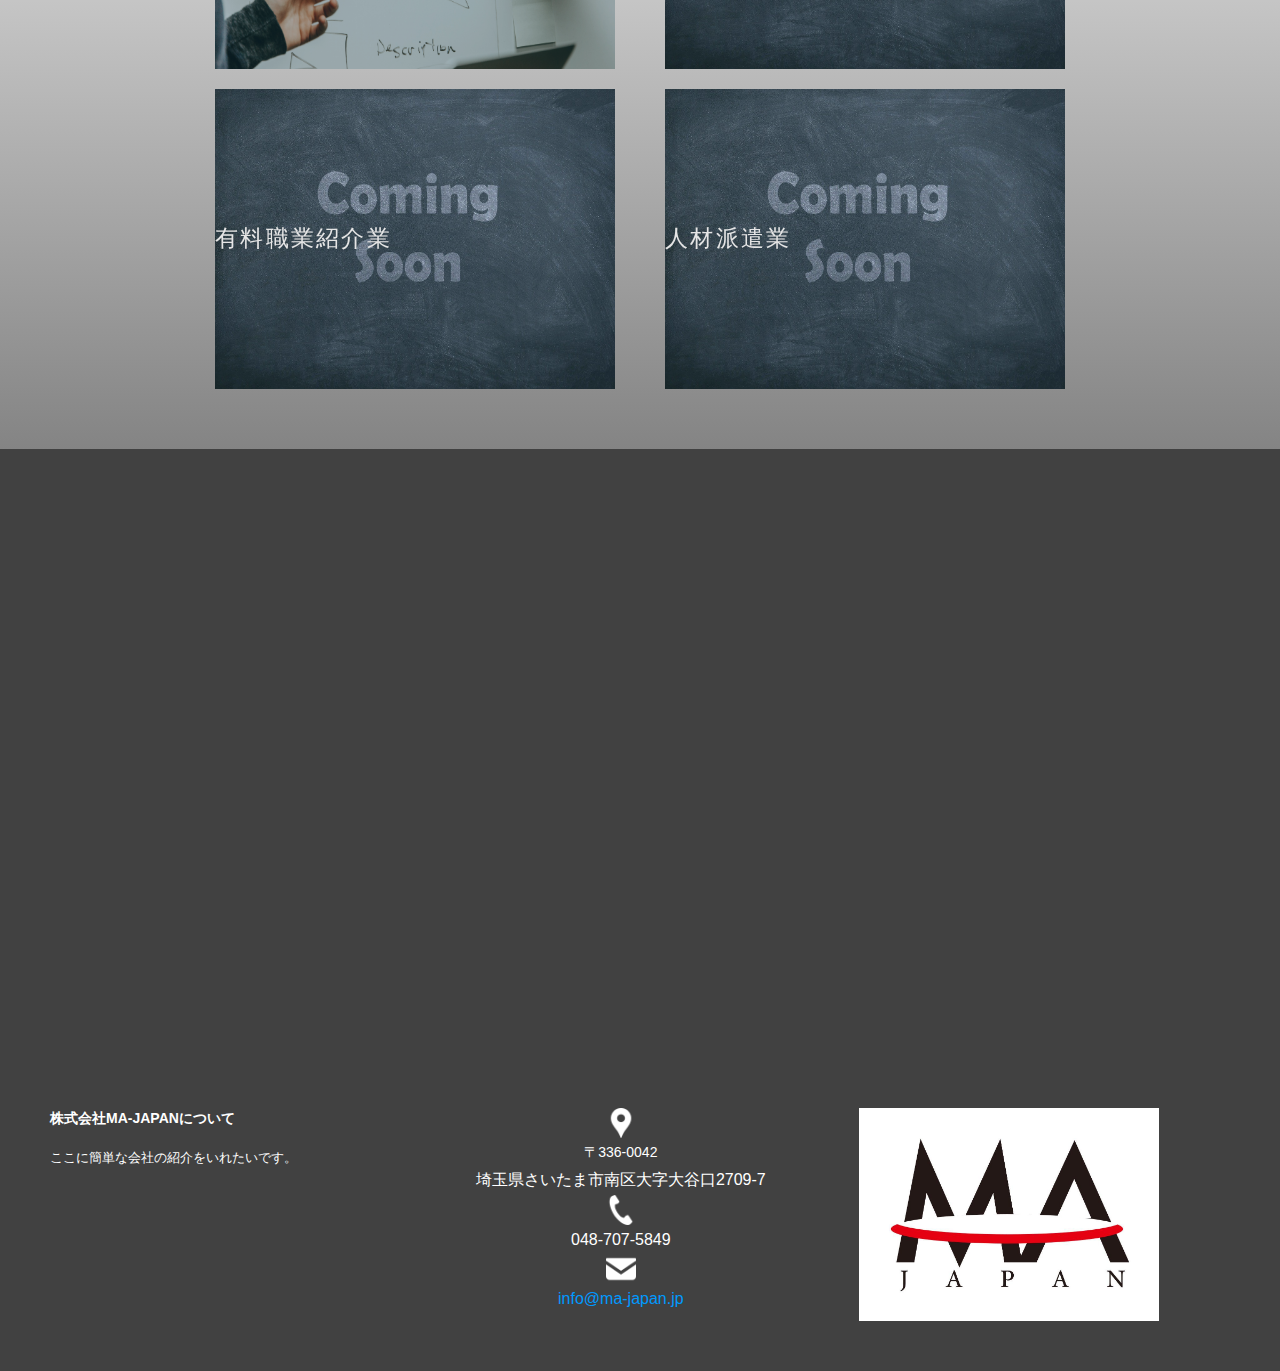
==== commit 80005abe: "Update index.html" ====
--- a/index.html
+++ b/index.html
@@ -127,9 +127,9 @@
           </div>
           <div id="service_pic">
             <figure class="effect-sadie">
-              <img src="img/https___www.lifeofpix.com_wp-content_uploads_2018_06_310-jira1109-chim.jpg" alt="img14"/>
+              <img src="img/coming-soon-2550190_1280.jpg" alt="img02"/>
               <figcaption>
-                <h2>コンサルティング <span></span></h2>
+                <h3>有料職業紹介業 <span></span></h3>
                 <p>ここに簡単な解説を入れます。</p>
                 <a href="service.html">View more</a>
               </figcaption>
@@ -189,7 +189,7 @@
     </div>
     <img src="img/mail.png" alt="tel.png">
     <div id="icon">
-      <p><a href="#">info@ma-japan.jp</a></p>
+      <p><a href="mailto:info@ma-japan.jp">info@ma-japan.jp</a></p>
     </div>
   </div>
   <div class="footer-right col-md-4 col-sm-6">
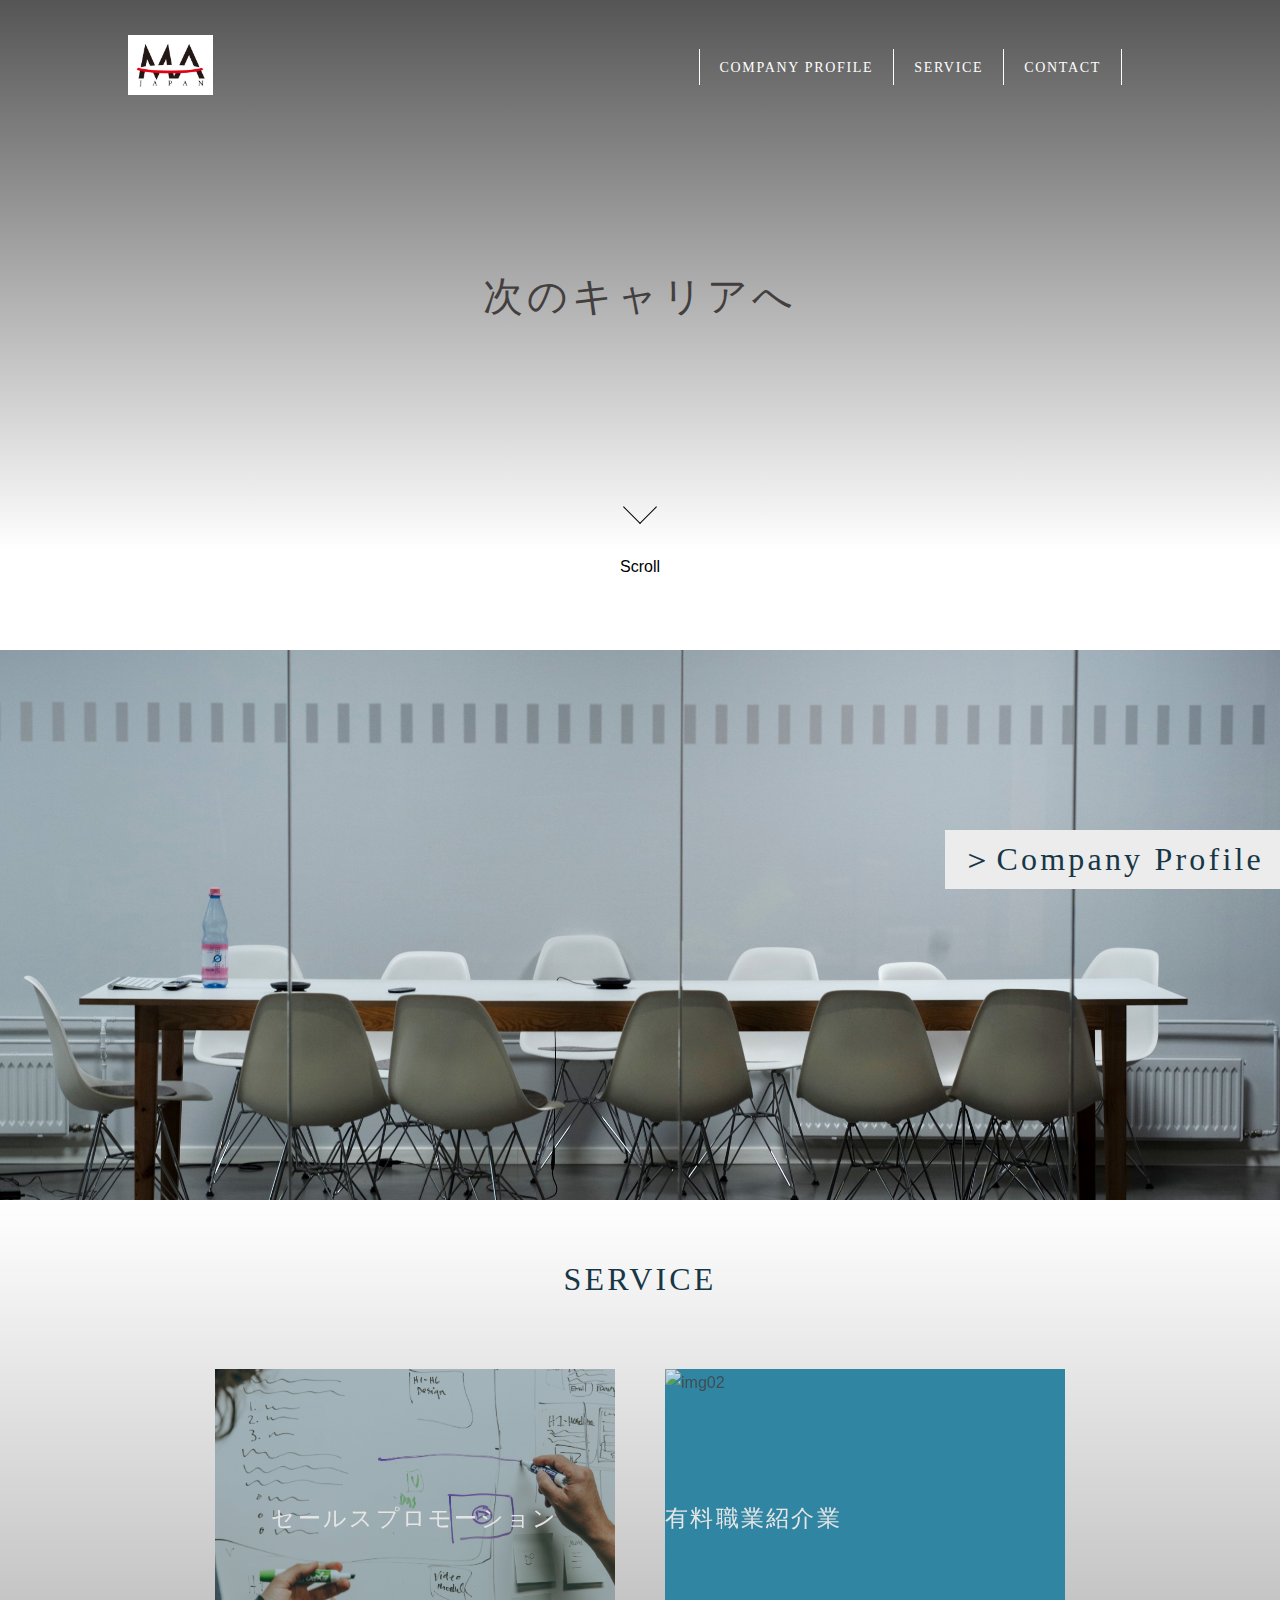
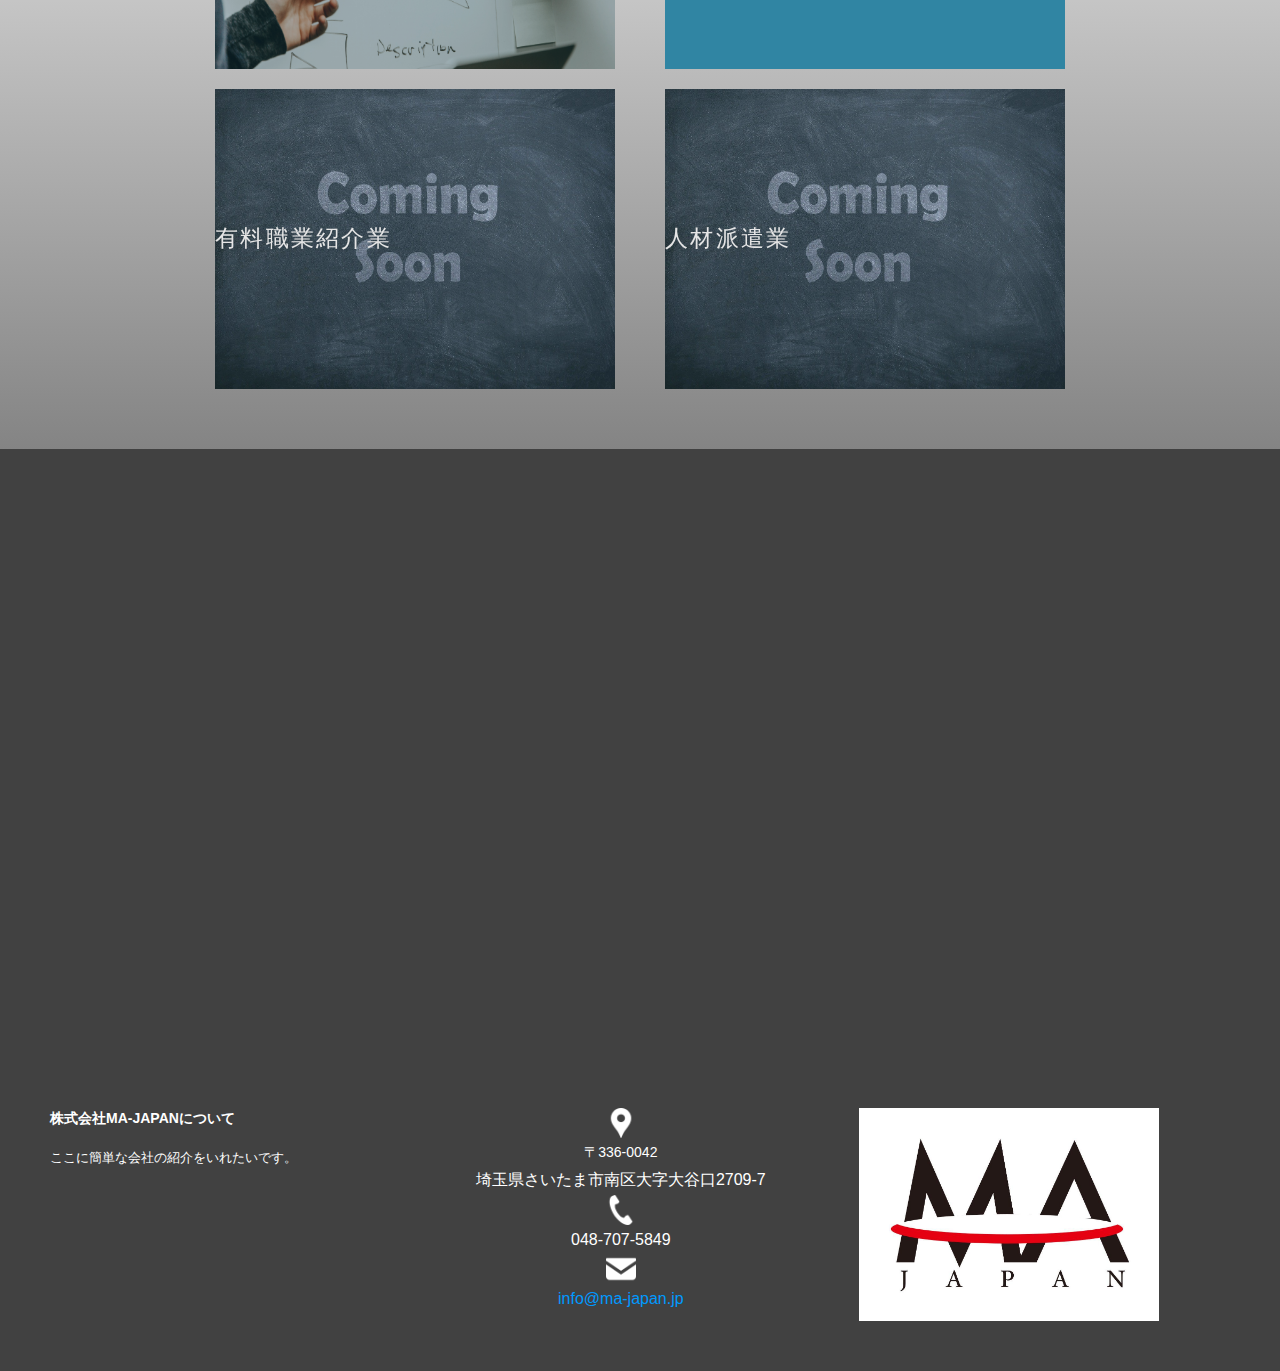
==== commit ca41bc4b: "Update index.html" ====
--- a/index.html
+++ b/index.html
@@ -127,7 +127,7 @@
           </div>
           <div id="service_pic">
             <figure class="effect-sadie">
-              <img src="img/coming-soon-2550190_1280.jpg" alt="img02"/>
+              <img src="img/https___www.lifeofpix.com_wp-content_uploads_2018_06_310-jira1109-chim.jpg" alt="img02"/>
               <figcaption>
                 <h3>有料職業紹介業 <span></span></h3>
                 <p>ここに簡単な解説を入れます。</p>
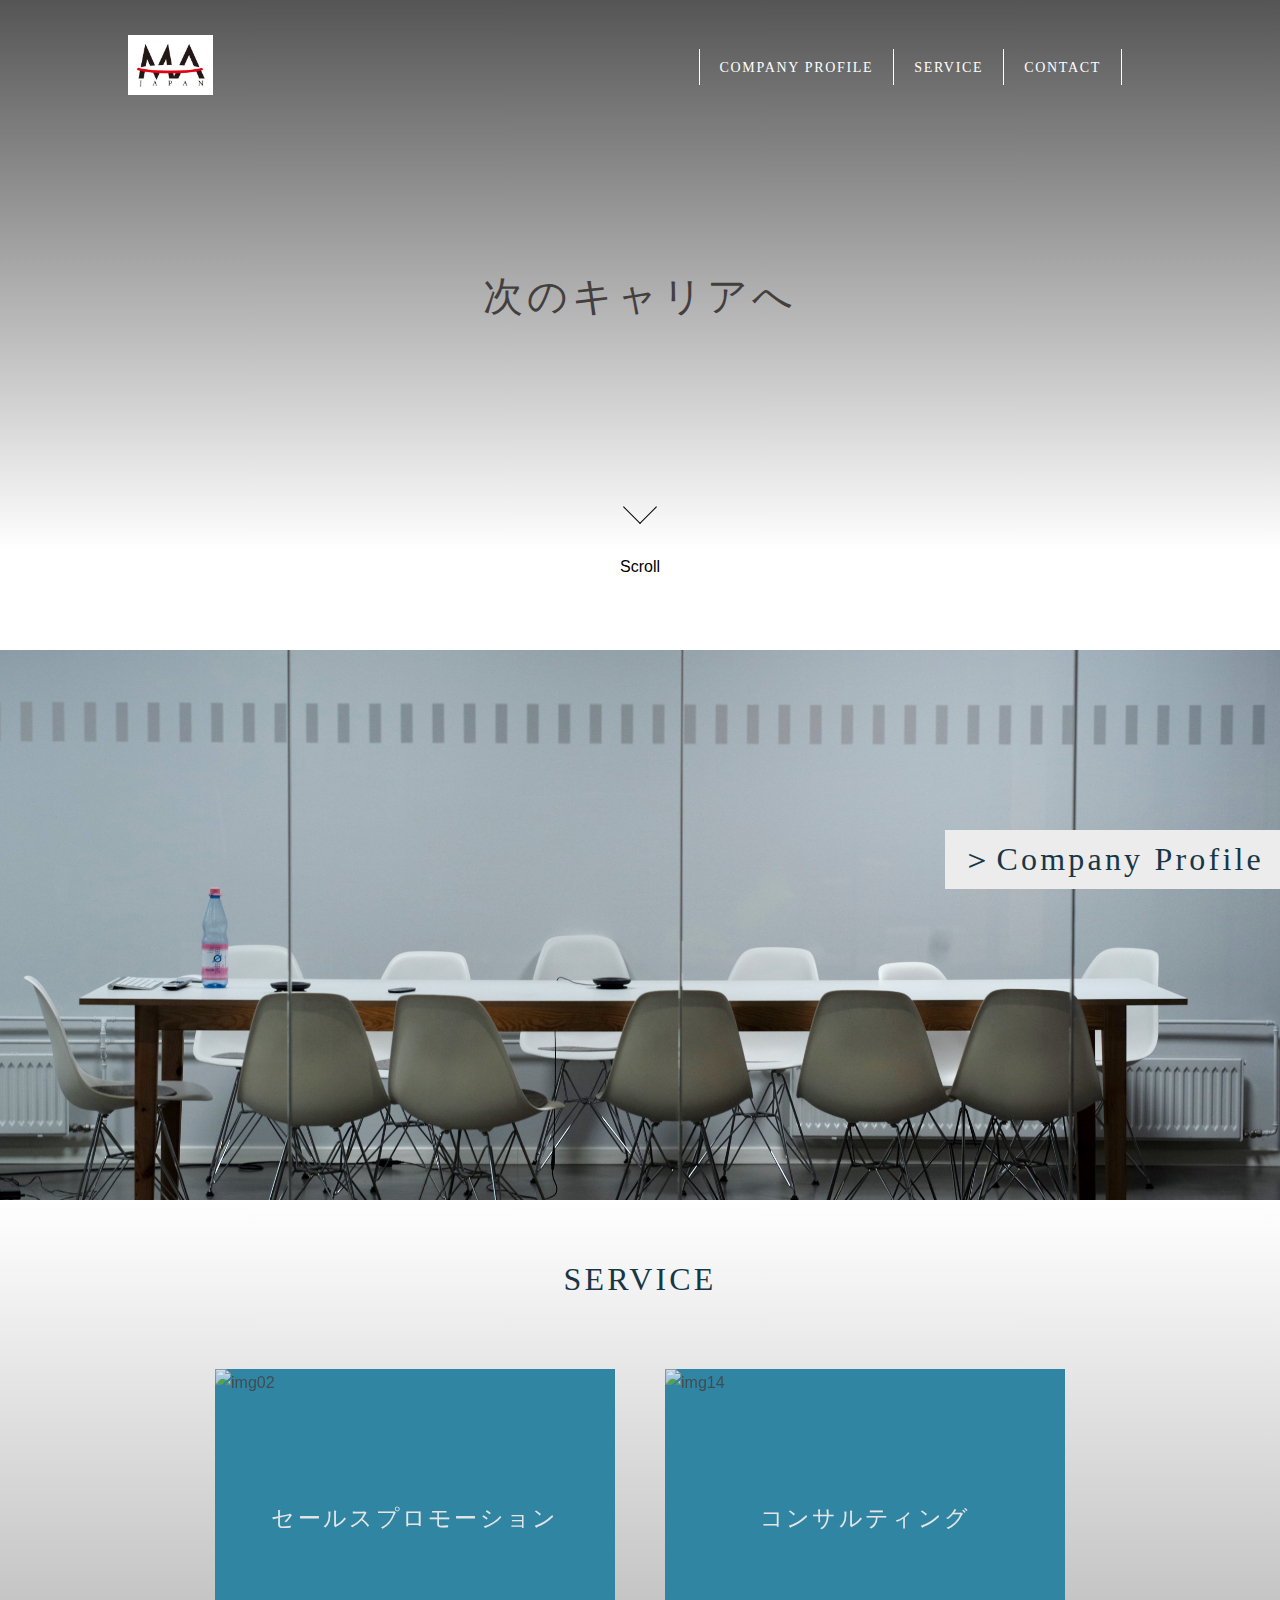
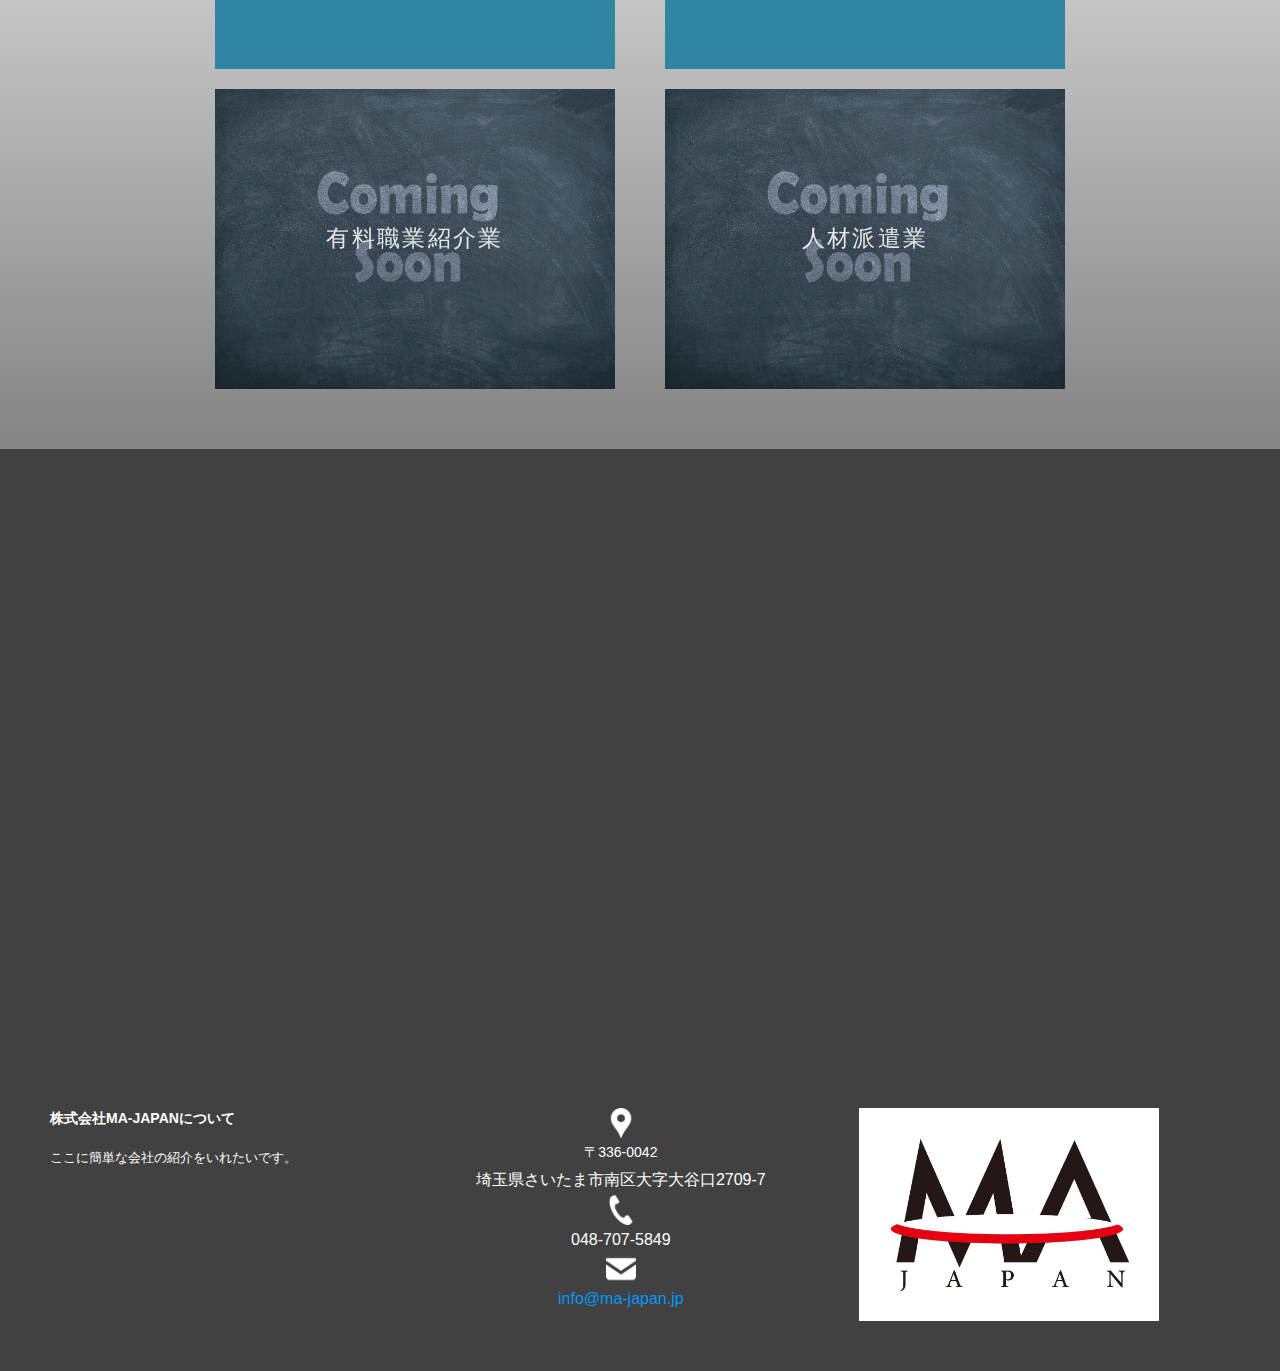
==== commit 76097b27: "Update index.html" ====
--- a/index.html
+++ b/index.html
@@ -116,7 +116,7 @@
           <div id="service_pic">
             <li>
               <figure class="effect-sadie">
-                <img src="img/kaleidico-26MJGnCM0Wc-unsplash.jpg" alt="img02"/>
+                <img src="img/service.png" alt="img02"/>
                 <figcaption>
                   <h2>セールスプロモーション<span></span></h2>
                   <p>マーケティングや広告と連携することで、売り上げだけでなくユーザーエクスペリエンスを向上することができます。</p>
@@ -127,9 +127,9 @@
           </div>
           <div id="service_pic">
             <figure class="effect-sadie">
-              <img src="img/https___www.lifeofpix.com_wp-content_uploads_2018_06_310-jira1109-chim.jpg" alt="img02"/>
+              <img src="img/service_.png" alt="img14"/>
               <figcaption>
-                <h3>有料職業紹介業 <span></span></h3>
+                <h2>コンサルティング <span></span></h2>
                 <p>ここに簡単な解説を入れます。</p>
                 <a href="service.html">View more</a>
               </figcaption>
@@ -141,7 +141,7 @@
             <figure class="effect-sadie">
               <img src="img/coming-soon-2550190_1280.jpg" alt="img02"/>
               <figcaption>
-                <h3>有料職業紹介業 <span></span></h3>
+                <h2>有料職業紹介業 <span></span></h2>
                 <p>ここに簡単な解説を入れます。</p>
                 <a href="service.html">View more</a>
               </figcaption>
@@ -151,7 +151,7 @@
             <figure class="effect-sadie">
               <img src="img/coming-soon-2550190_1280.jpg" alt="img14"/>
               <figcaption>
-                <h3>人材派遣業 <span></span></h3>
+                <h2>人材派遣業 <span></span></h2>
                 <p>ここに簡単な解説を入れます。</p>
                 <a href="service.html">View more</a>
               </figcaption>
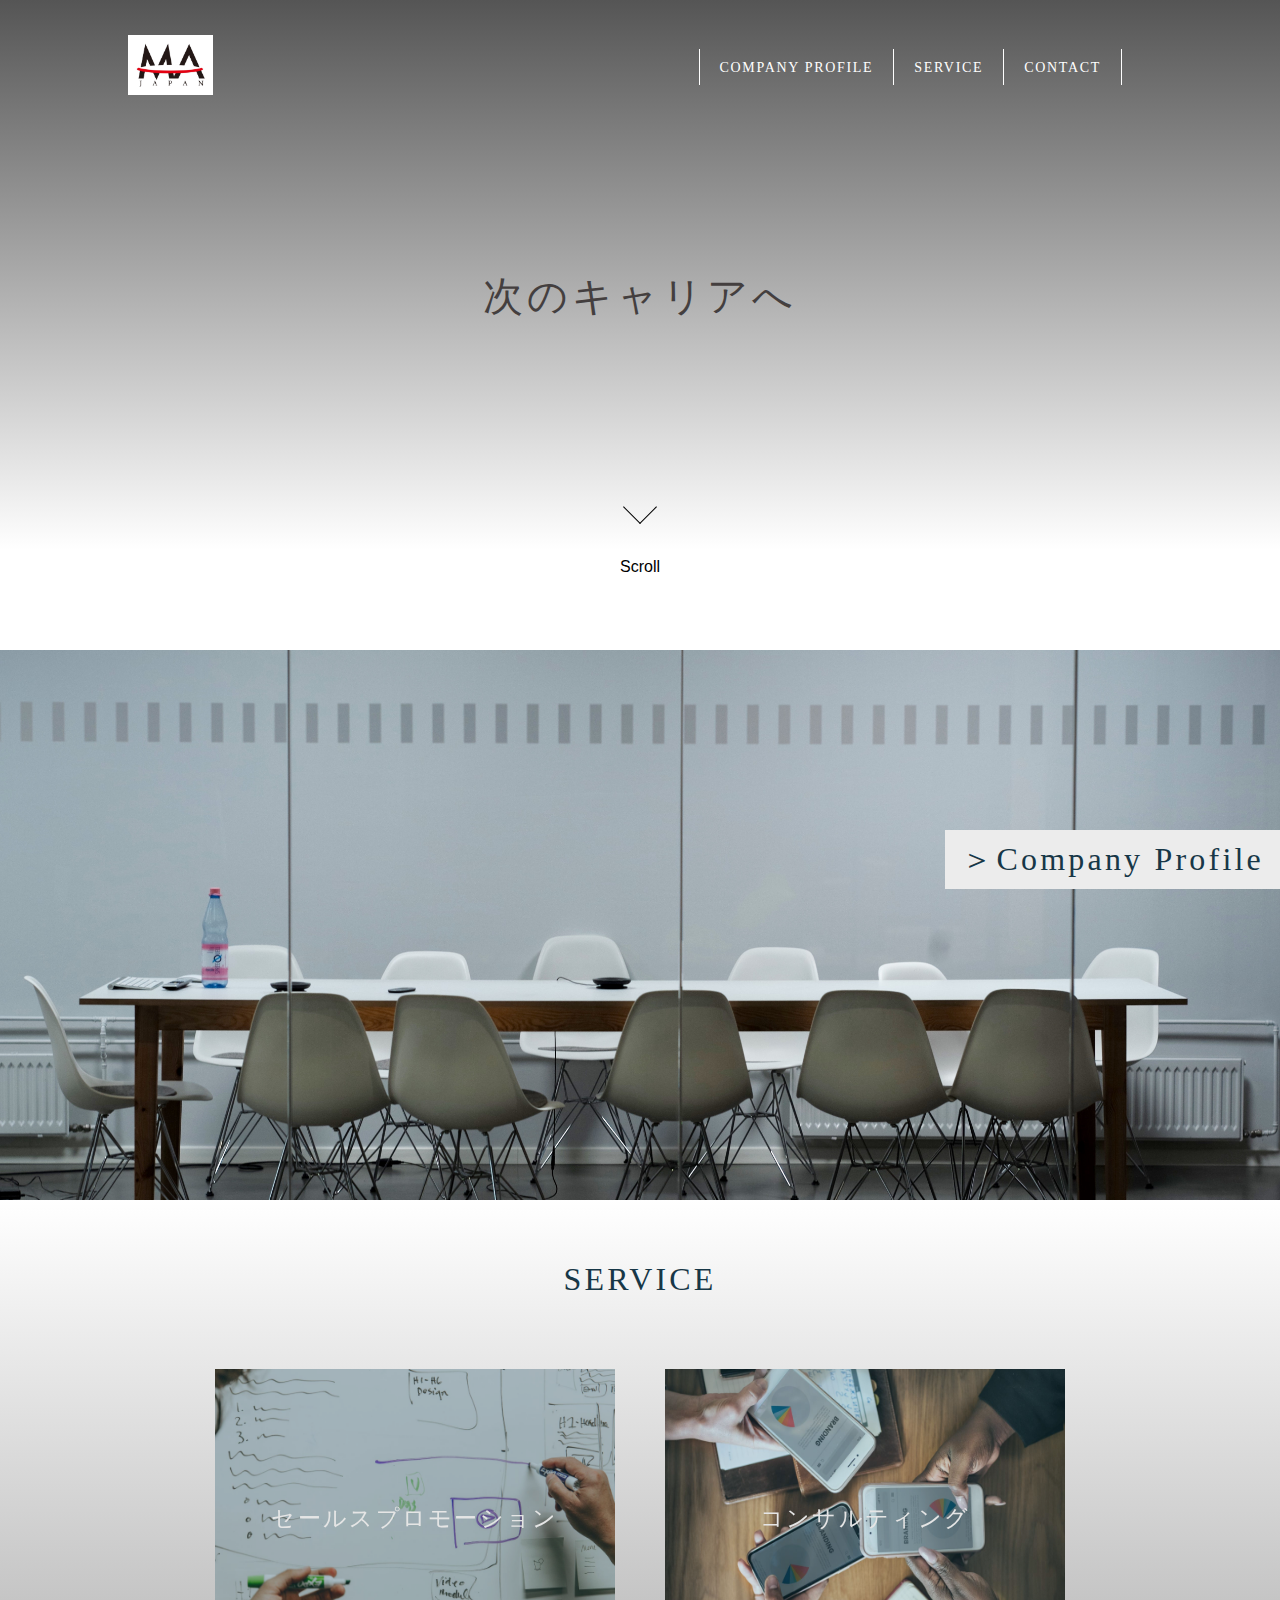
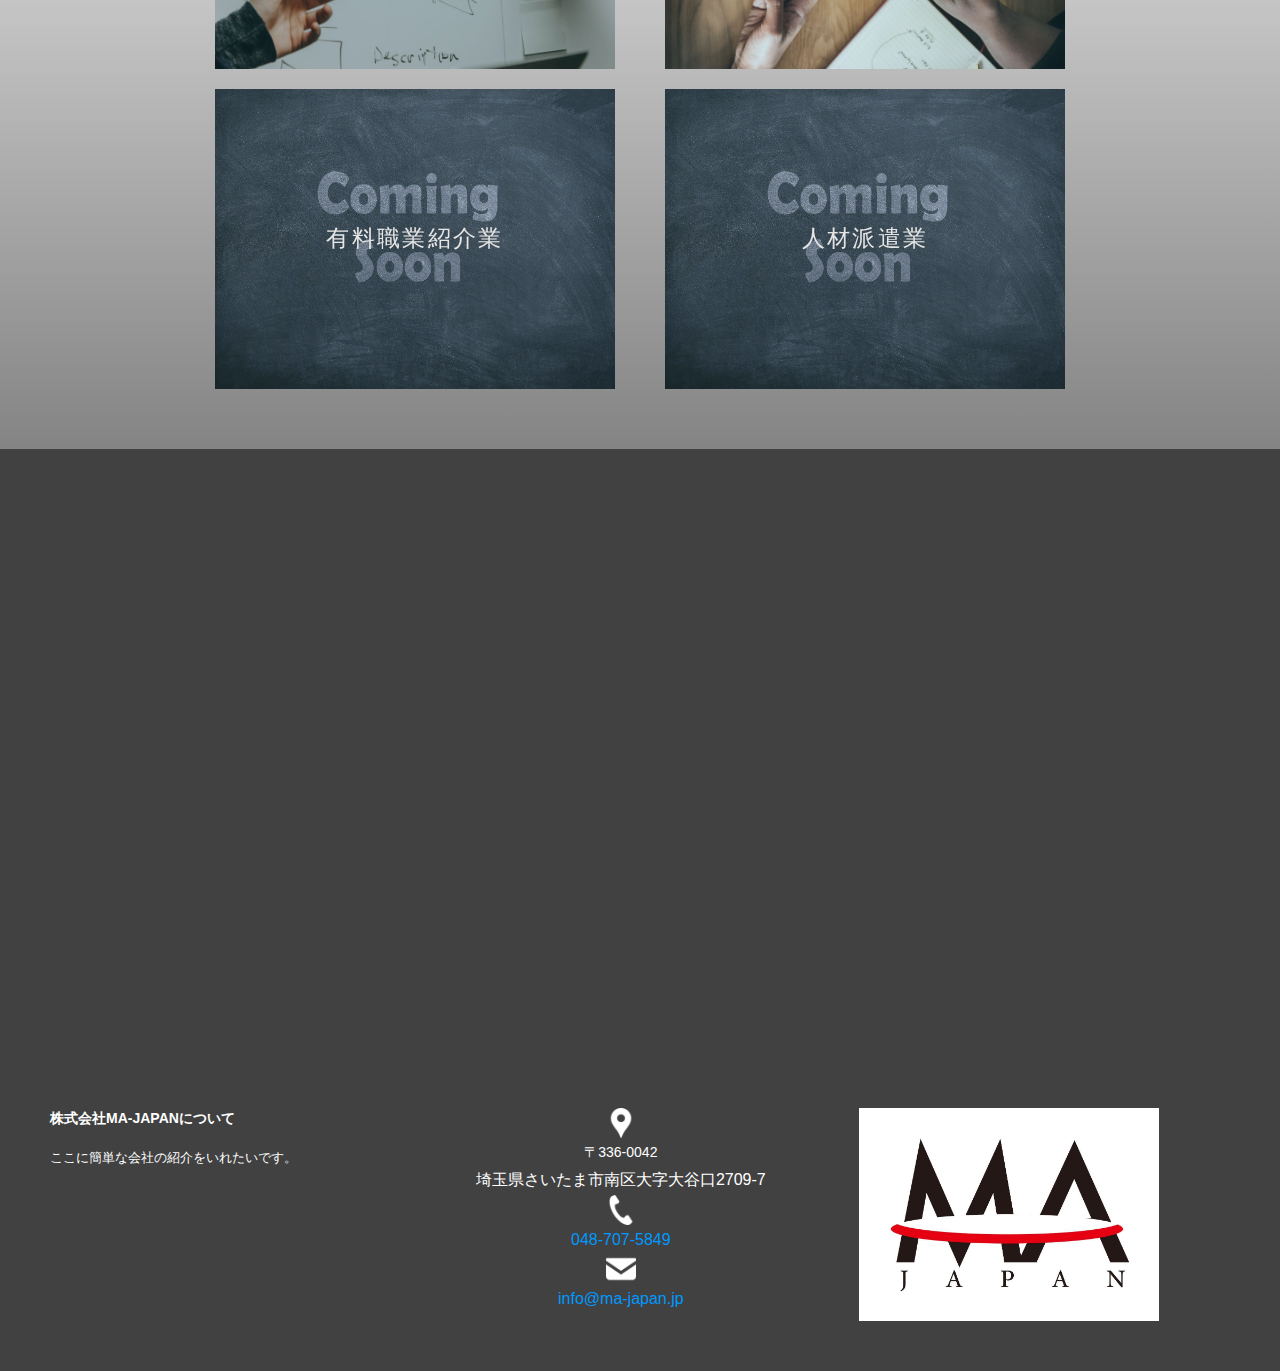
==== commit 4ca23967: "Update index.html" ====
--- a/index.html
+++ b/index.html
@@ -185,7 +185,7 @@
     </div>
     <img src="img/tel.png" alt="tel.png">
     <div id="icon">
-      <p> 048-707-5849</p>
+        <p><a href="tel:048-707-5849">048-707-5849</a></p>
     </div>
     <img src="img/mail.png" alt="tel.png">
     <div id="icon">
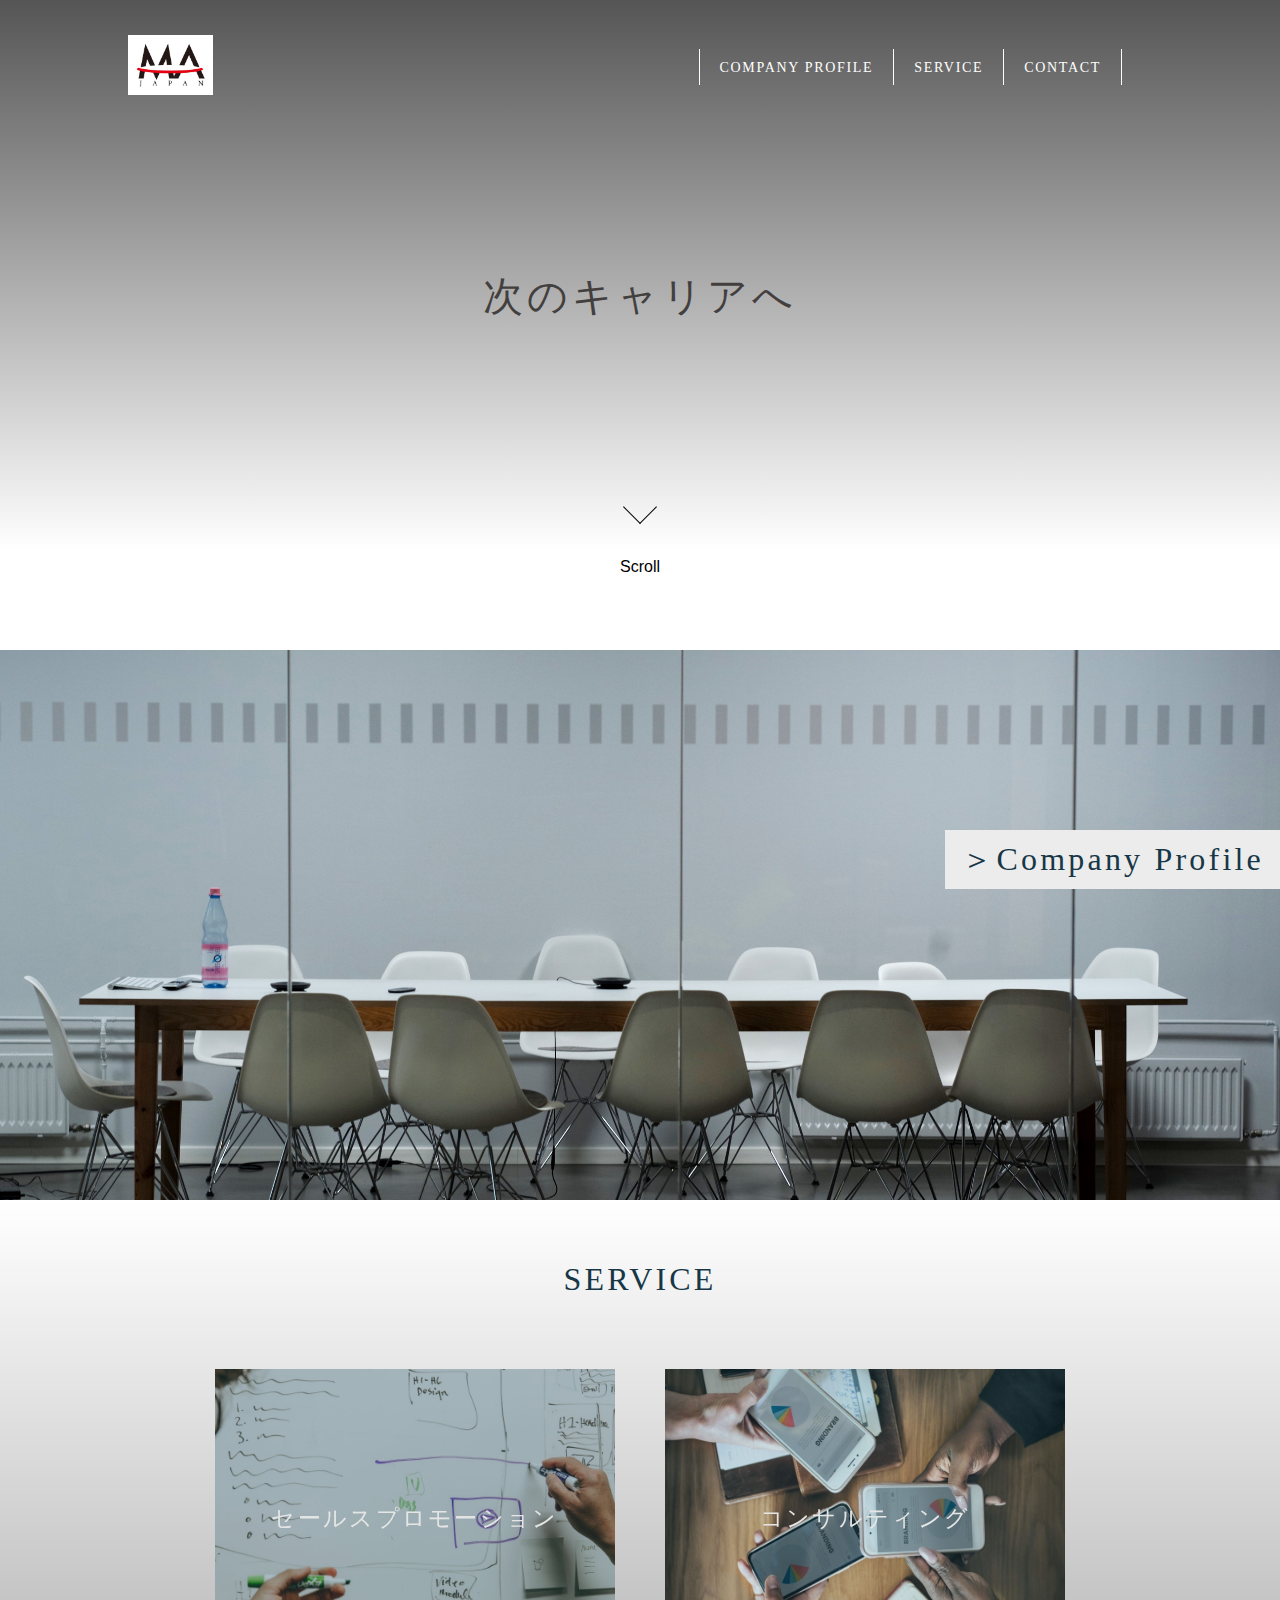
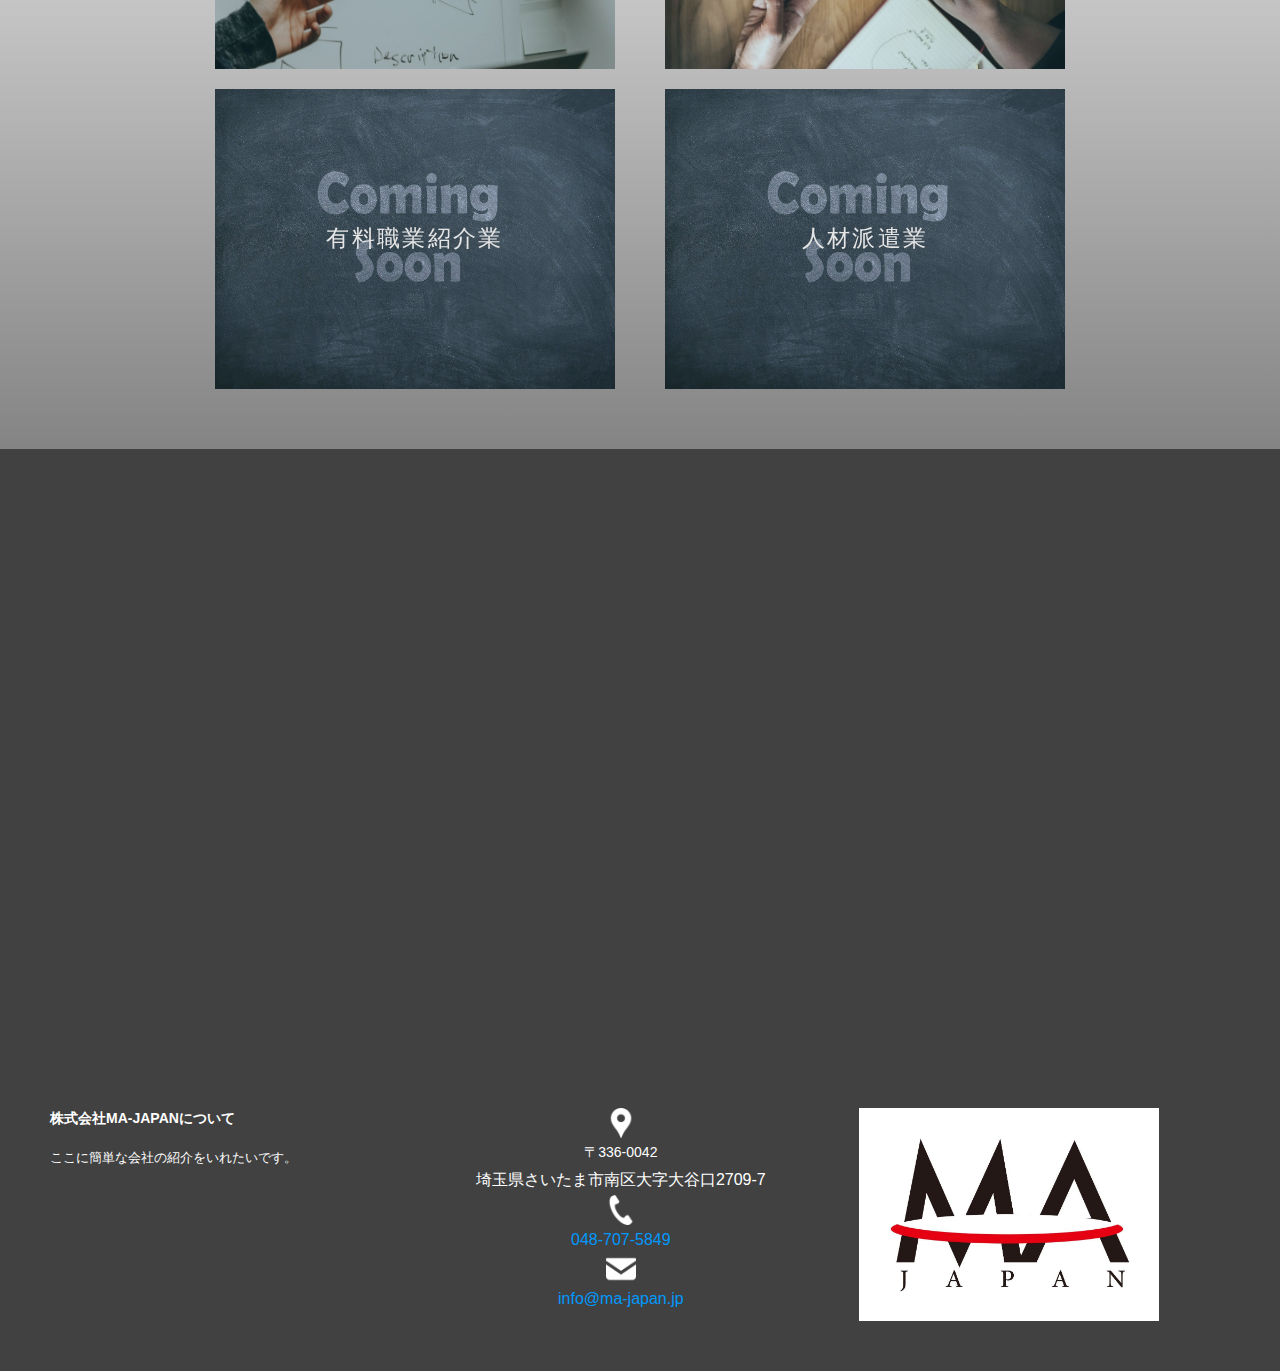
==== commit 576a2e72: "Update index.html" ====
--- a/index.html
+++ b/index.html
@@ -116,7 +116,7 @@
           <div id="service_pic">
             <li>
               <figure class="effect-sadie">
-                <img src="img/service.png" alt="img02"/>
+                <img src="img/service.jpg" alt="img02"/>
                 <figcaption>
                   <h2>セールスプロモーション<span></span></h2>
                   <p>マーケティングや広告と連携することで、売り上げだけでなくユーザーエクスペリエンスを向上することができます。</p>
@@ -127,7 +127,7 @@
           </div>
           <div id="service_pic">
             <figure class="effect-sadie">
-              <img src="img/service_.png" alt="img14"/>
+              <img src="img/service_.jpg" alt="img14"/>
               <figcaption>
                 <h2>コンサルティング <span></span></h2>
                 <p>ここに簡単な解説を入れます。</p>
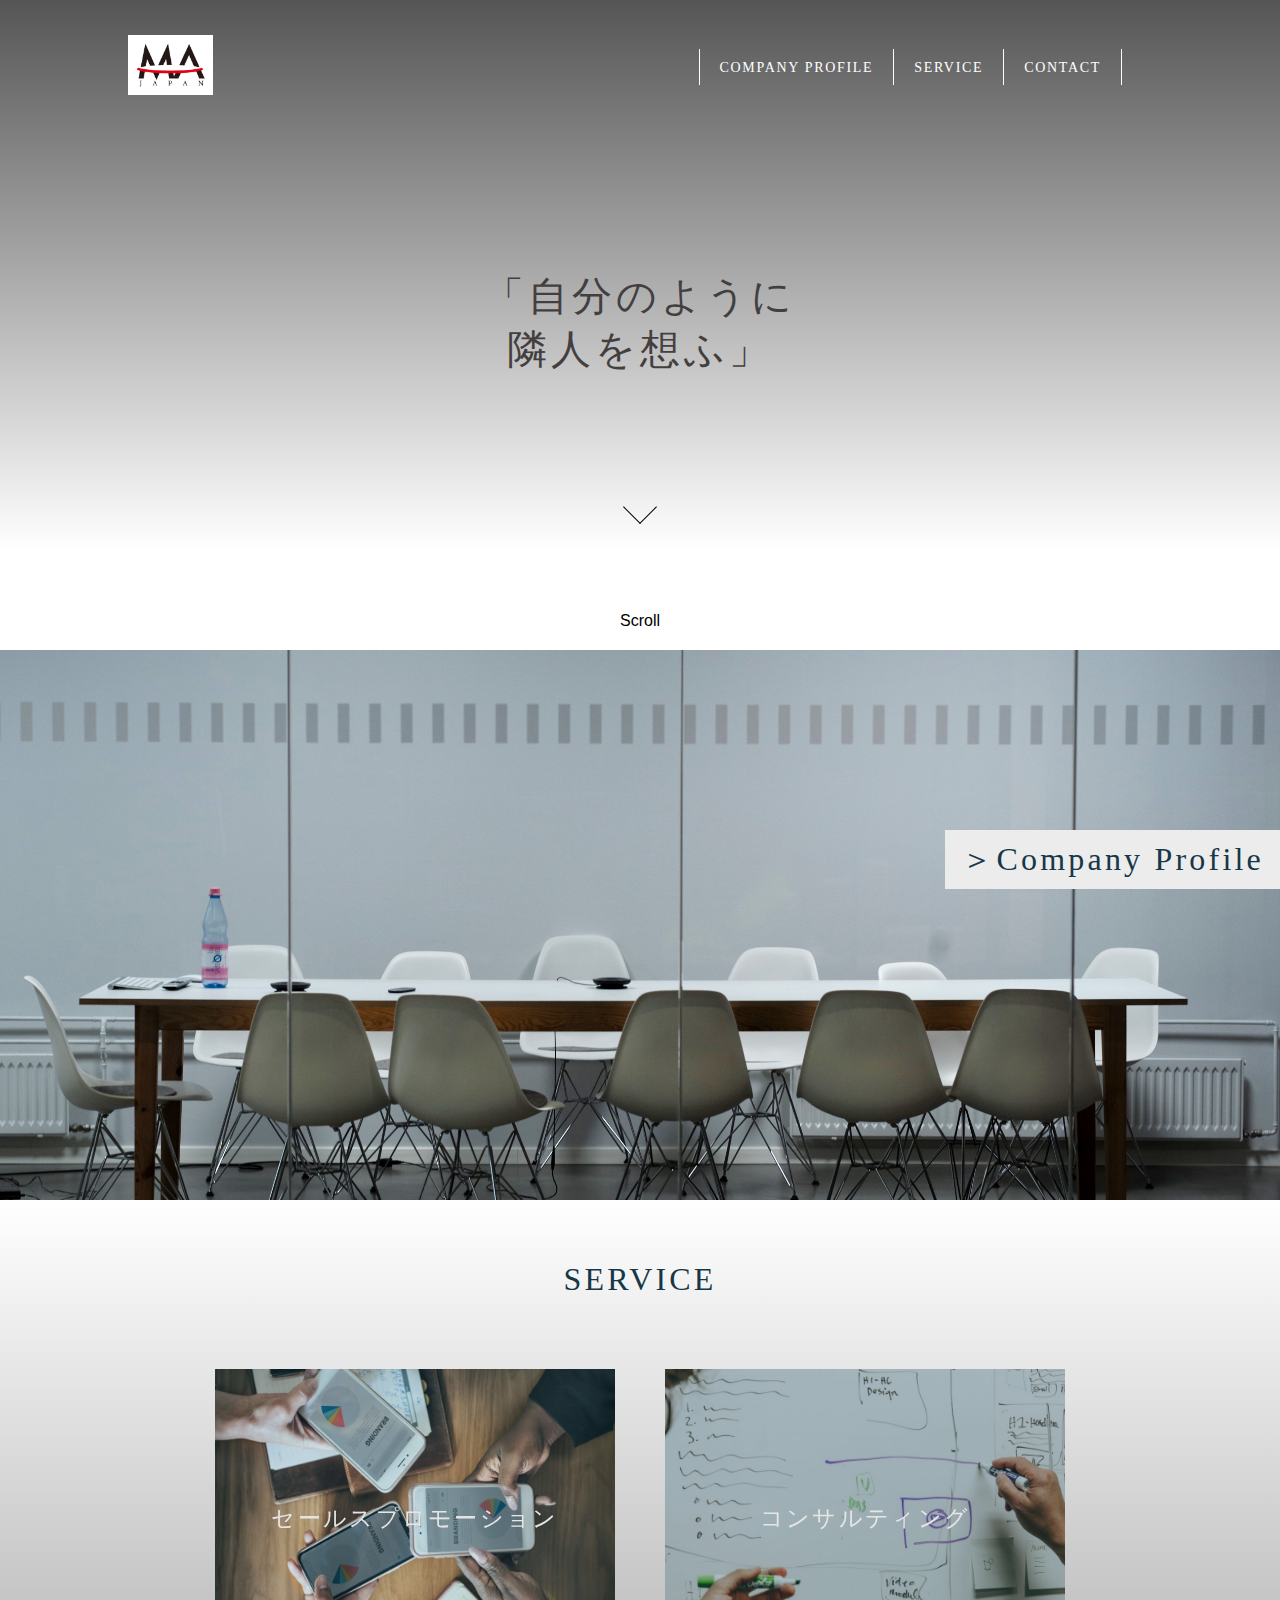
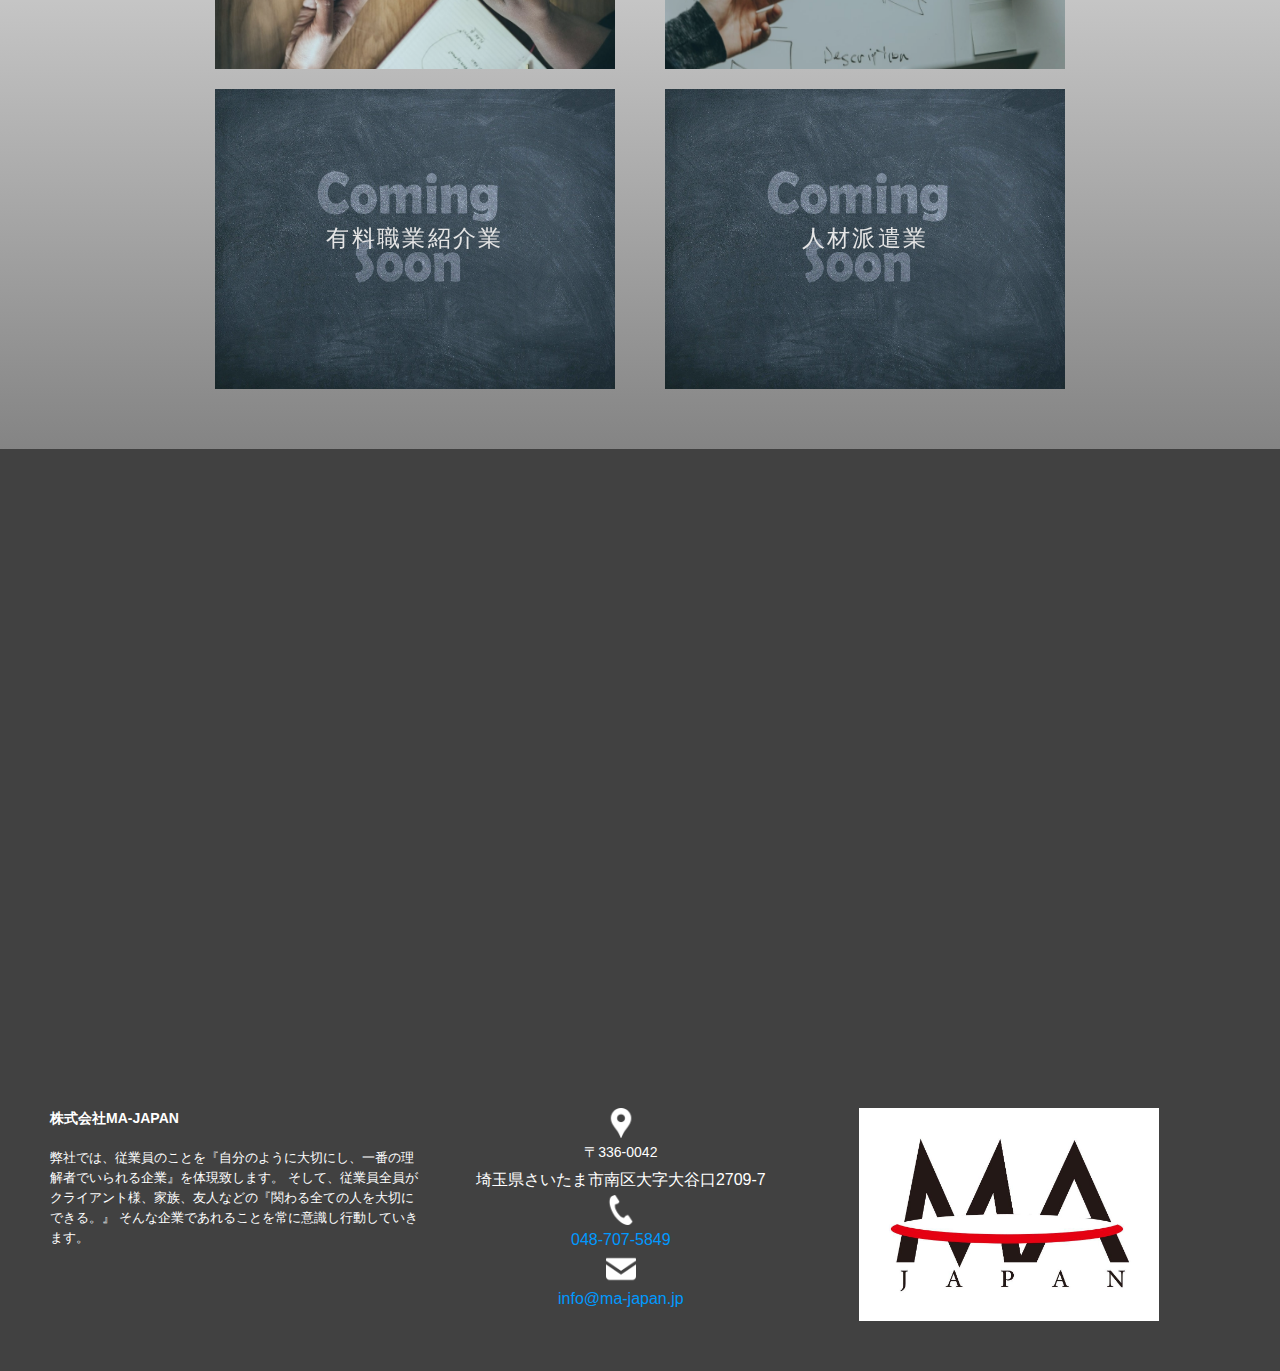
==== commit 64671356: "Update index.html" ====
--- a/index.html
+++ b/index.html
@@ -87,7 +87,7 @@
     <main>
       <!-- <div id="container"> -->
       <div id="inner">
-        <p classs="main_l">次のキャリアへ</p>
+        <p classs="main_l">「自分のように隣人を想ふ」</p>
       </div><!-- inner -->
       <div id="scroll">
         <a href="#main_next"><span></span>Scroll</a>
@@ -114,23 +114,21 @@
       <div id="servise_all">
         <div class="grid">
           <div id="service_pic">
-            <li>
               <figure class="effect-sadie">
-                <img src="img/service.jpg" alt="img02"/>
+                <img src="img/service_.jpg" alt="img02"/>
                 <figcaption>
                   <h2>セールスプロモーション<span></span></h2>
-                  <p>マーケティングや広告と連携することで、売り上げだけでなくユーザーエクスペリエンスを向上することができます。</p>
+                  <p>販売促進において、専門的な知識を持つ弊社の人材が販売戦略、企画立案〜現場での販売、販売後のサポートまでをトータルにサポート致します。</p>
                   <a href="service.html">View more</a>
                 </figcaption>
               </figure>
-            </li>
           </div>
           <div id="service_pic">
             <figure class="effect-sadie">
-              <img src="img/service_.jpg" alt="img14"/>
+              <img src="img/service.jpg" alt="img14"/>
               <figcaption>
                 <h2>コンサルティング <span></span></h2>
-                <p>ここに簡単な解説を入れます。</p>
+                <p>豊富な知識を有する専門スタッフがクライアント様の抱えている問題などをヒヤリングし、現状の分析〜企画と立案を行います。</p>
                 <a href="service.html">View more</a>
               </figcaption>
             </figure>
@@ -142,7 +140,7 @@
               <img src="img/coming-soon-2550190_1280.jpg" alt="img02"/>
               <figcaption>
                 <h2>有料職業紹介業 <span></span></h2>
-                <p>ここに簡単な解説を入れます。</p>
+                <p>ComingSoon</p>
                 <a href="service.html">View more</a>
               </figcaption>
             </figure>
@@ -152,7 +150,7 @@
               <img src="img/coming-soon-2550190_1280.jpg" alt="img14"/>
               <figcaption>
                 <h2>人材派遣業 <span></span></h2>
-                <p>ここに簡単な解説を入れます。</p>
+                <p>ComingSoon</p>
                 <a href="service.html">View more</a>
               </figcaption>
             </figure>
@@ -168,7 +166,10 @@
   <footer class="footer">
     <div class="footer-left col-md-4 col-sm-6">
       <p class="about">
-        <span>株式会社MA-JAPANについて</span> ここに簡単な会社の紹介をいれたいです。
+        <span>株式会社MA-JAPAN</span>
+      弊社では、従業員のことを『自分のように大切にし、一番の理解者でいられる企業』を体現致します。
+      そして、従業員全員がクライアント様、家族、友人などの『関わる全ての人を大切にできる。』
+      そんな企業であれることを常に意識し行動していきます。
       </p>
       <!-- <div class="icons">
       <a href="#"><i class="fa fa-facebook"></i></a>
@@ -185,7 +186,7 @@
     </div>
     <img src="img/tel.png" alt="tel.png">
     <div id="icon">
-        <p><a href="tel:048-707-5849">048-707-5849</a></p>
+      <p><a href="tel:048-707-5849">048-707-5849</a></p>
     </div>
     <img src="img/mail.png" alt="tel.png">
     <div id="icon">
